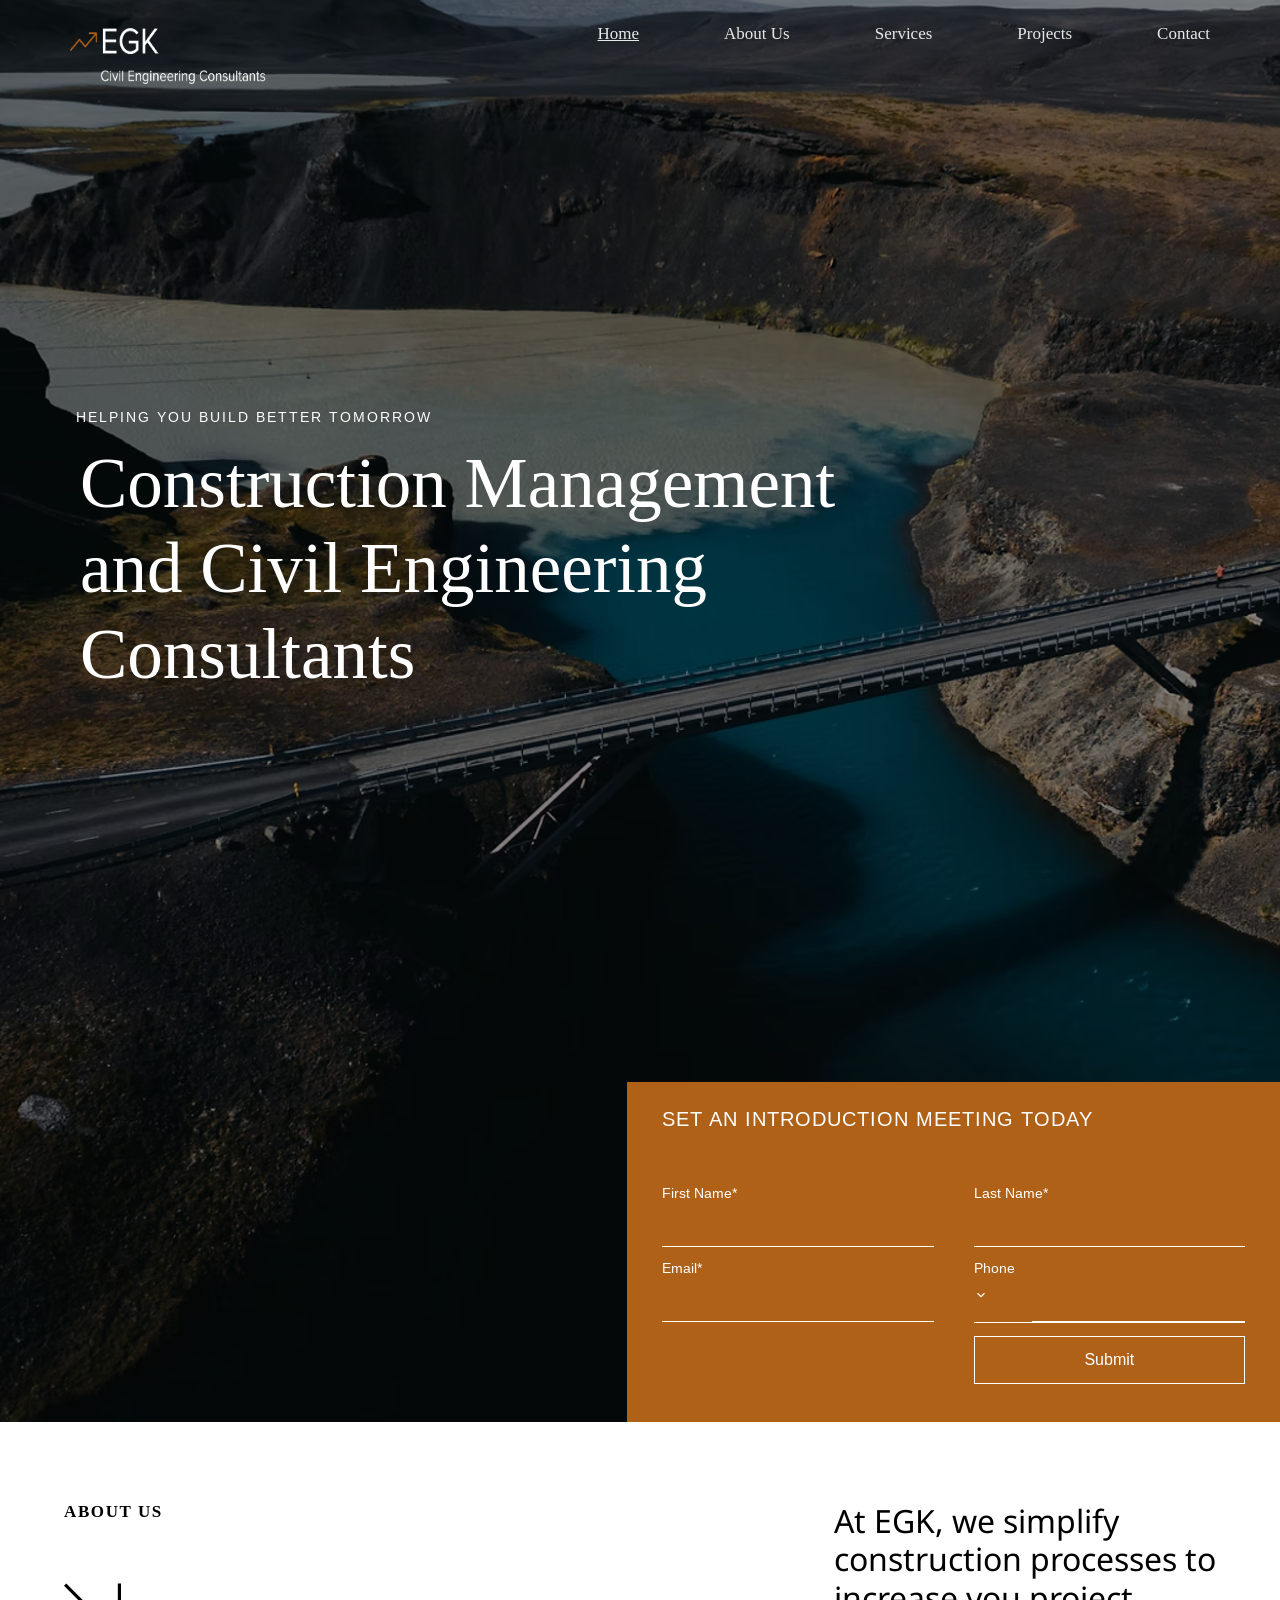
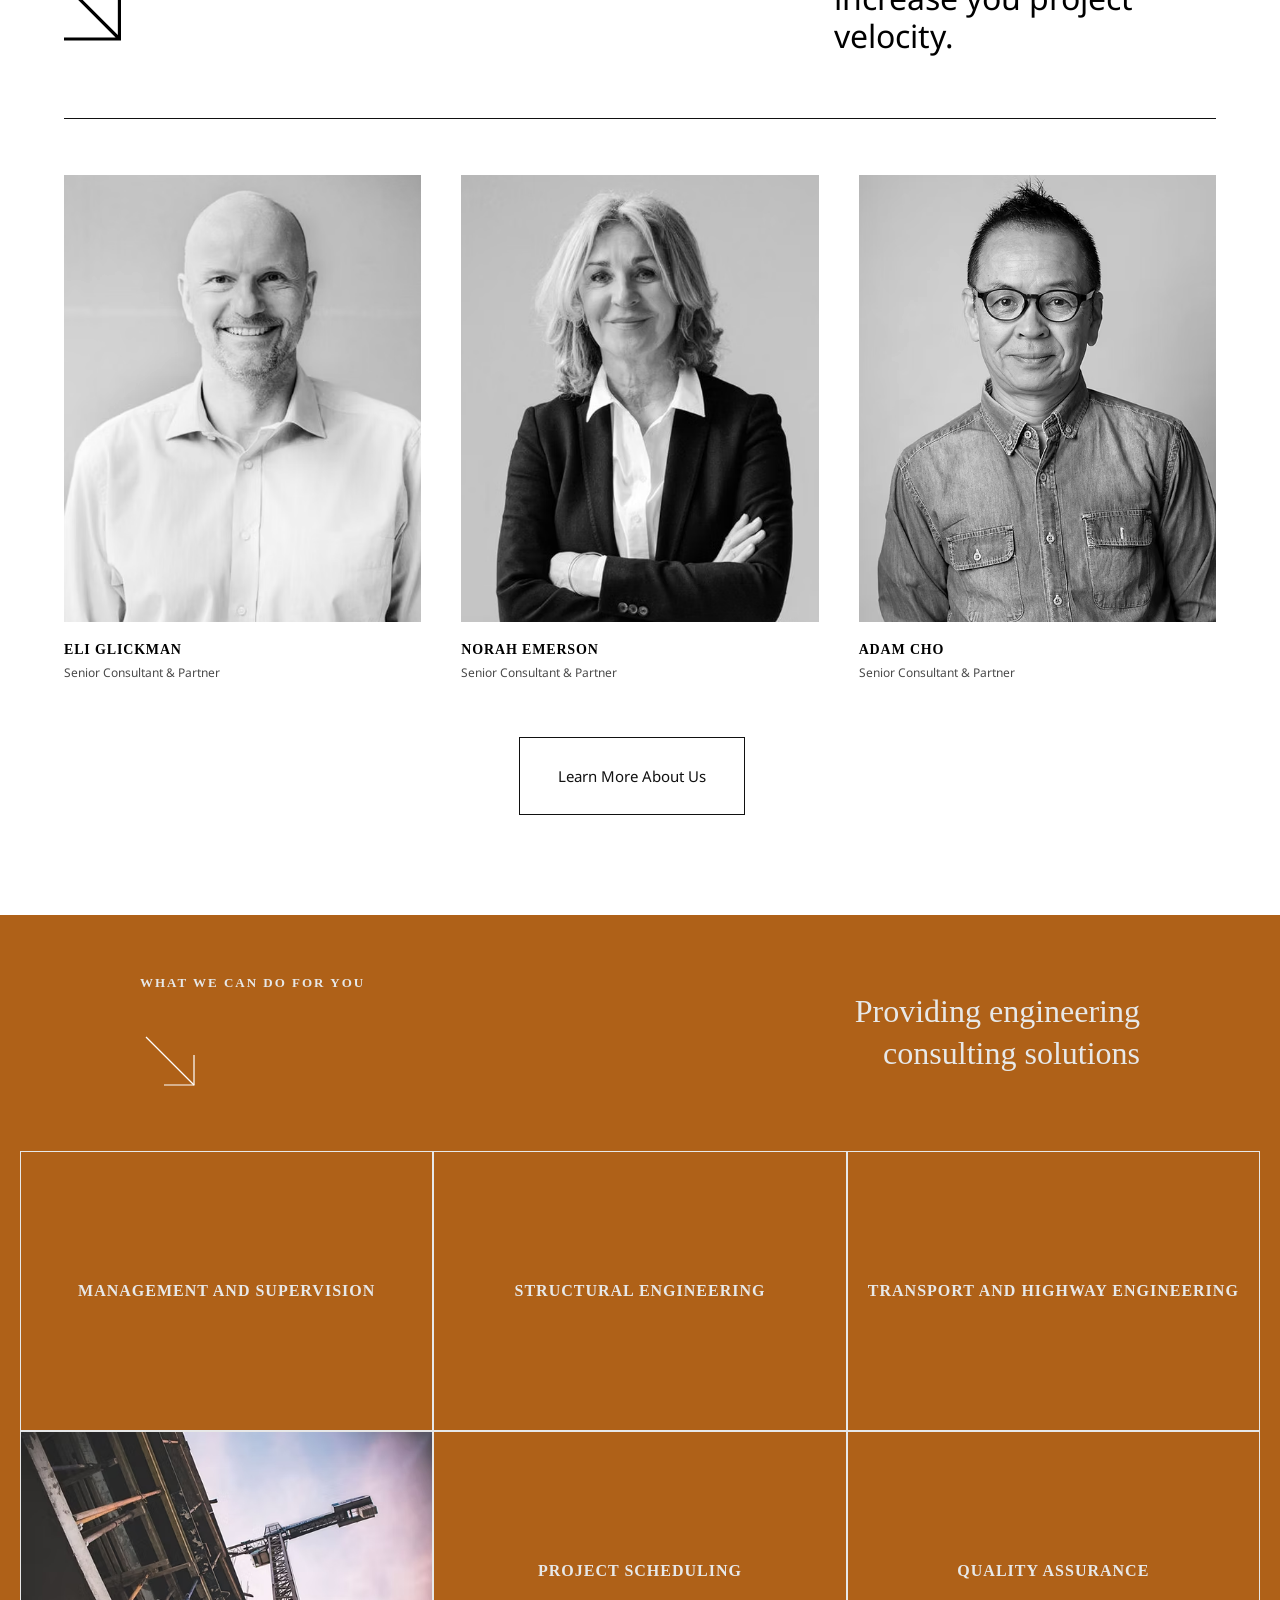
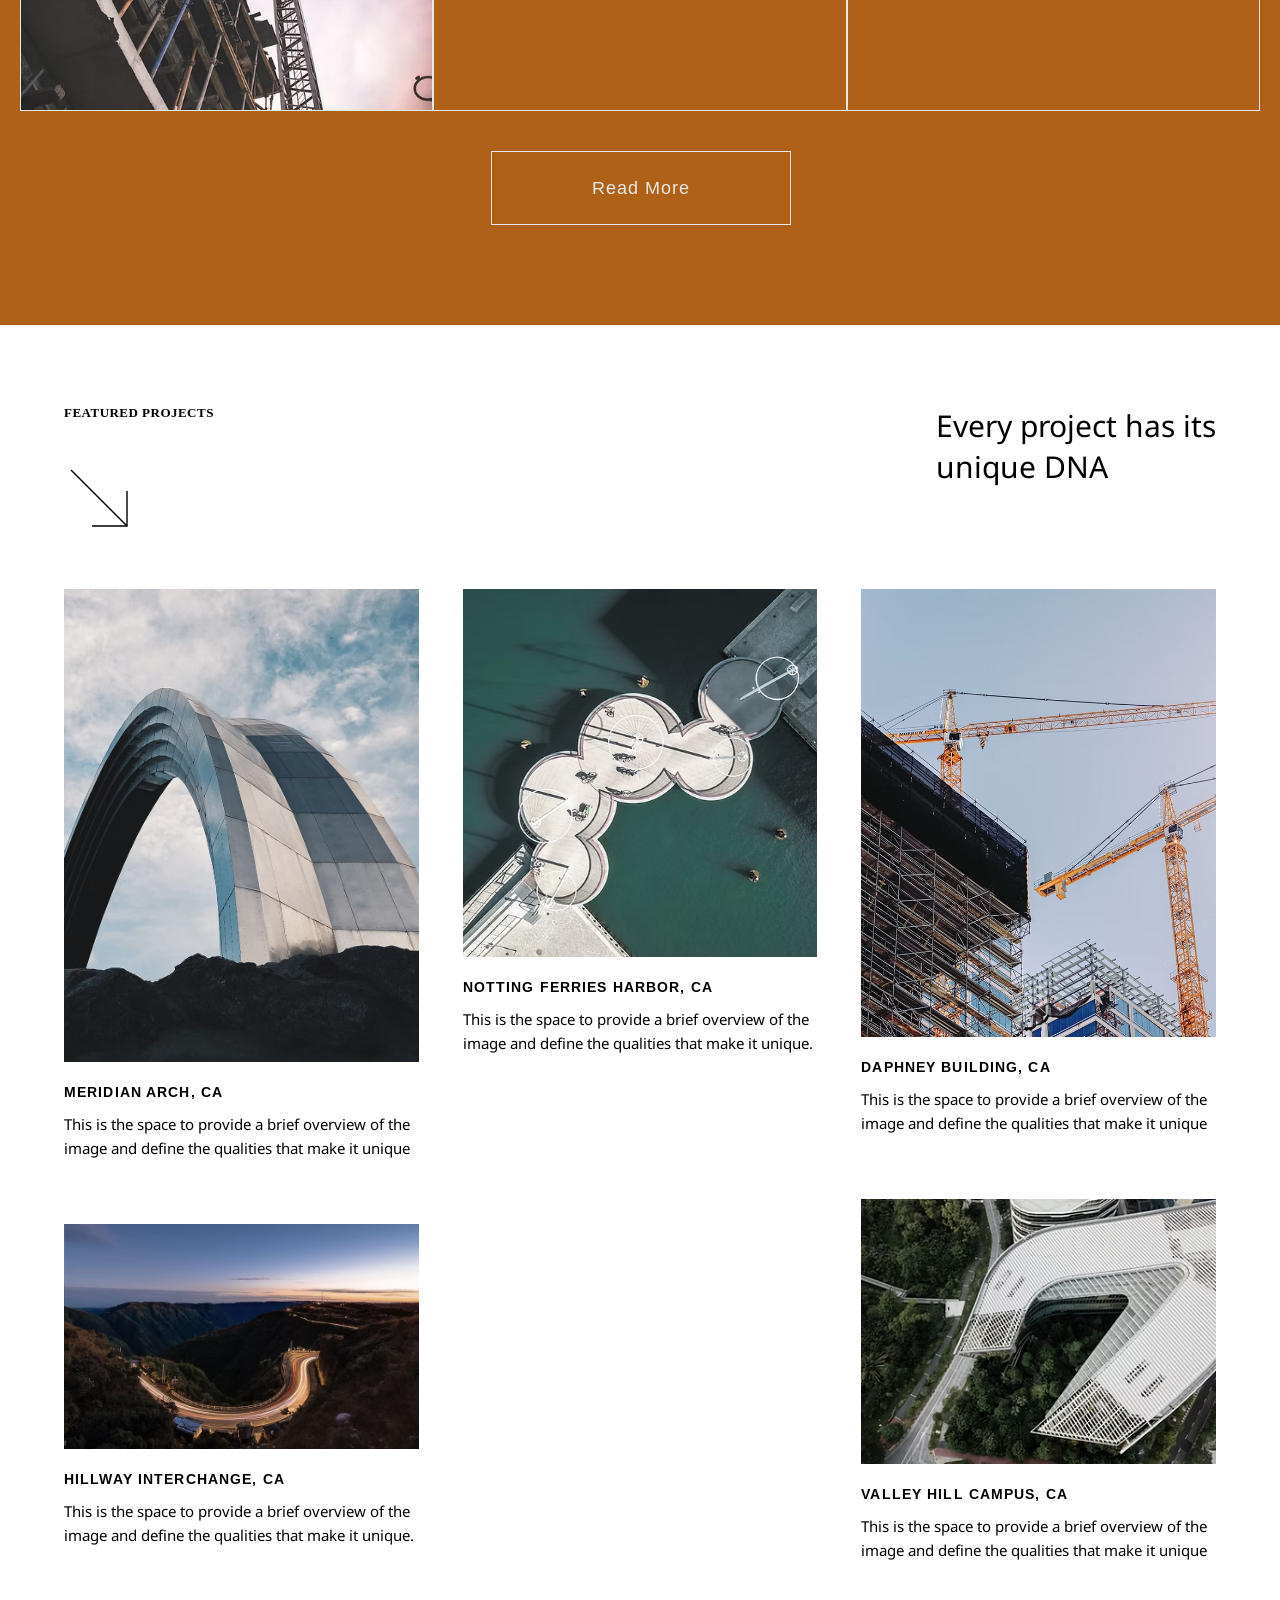
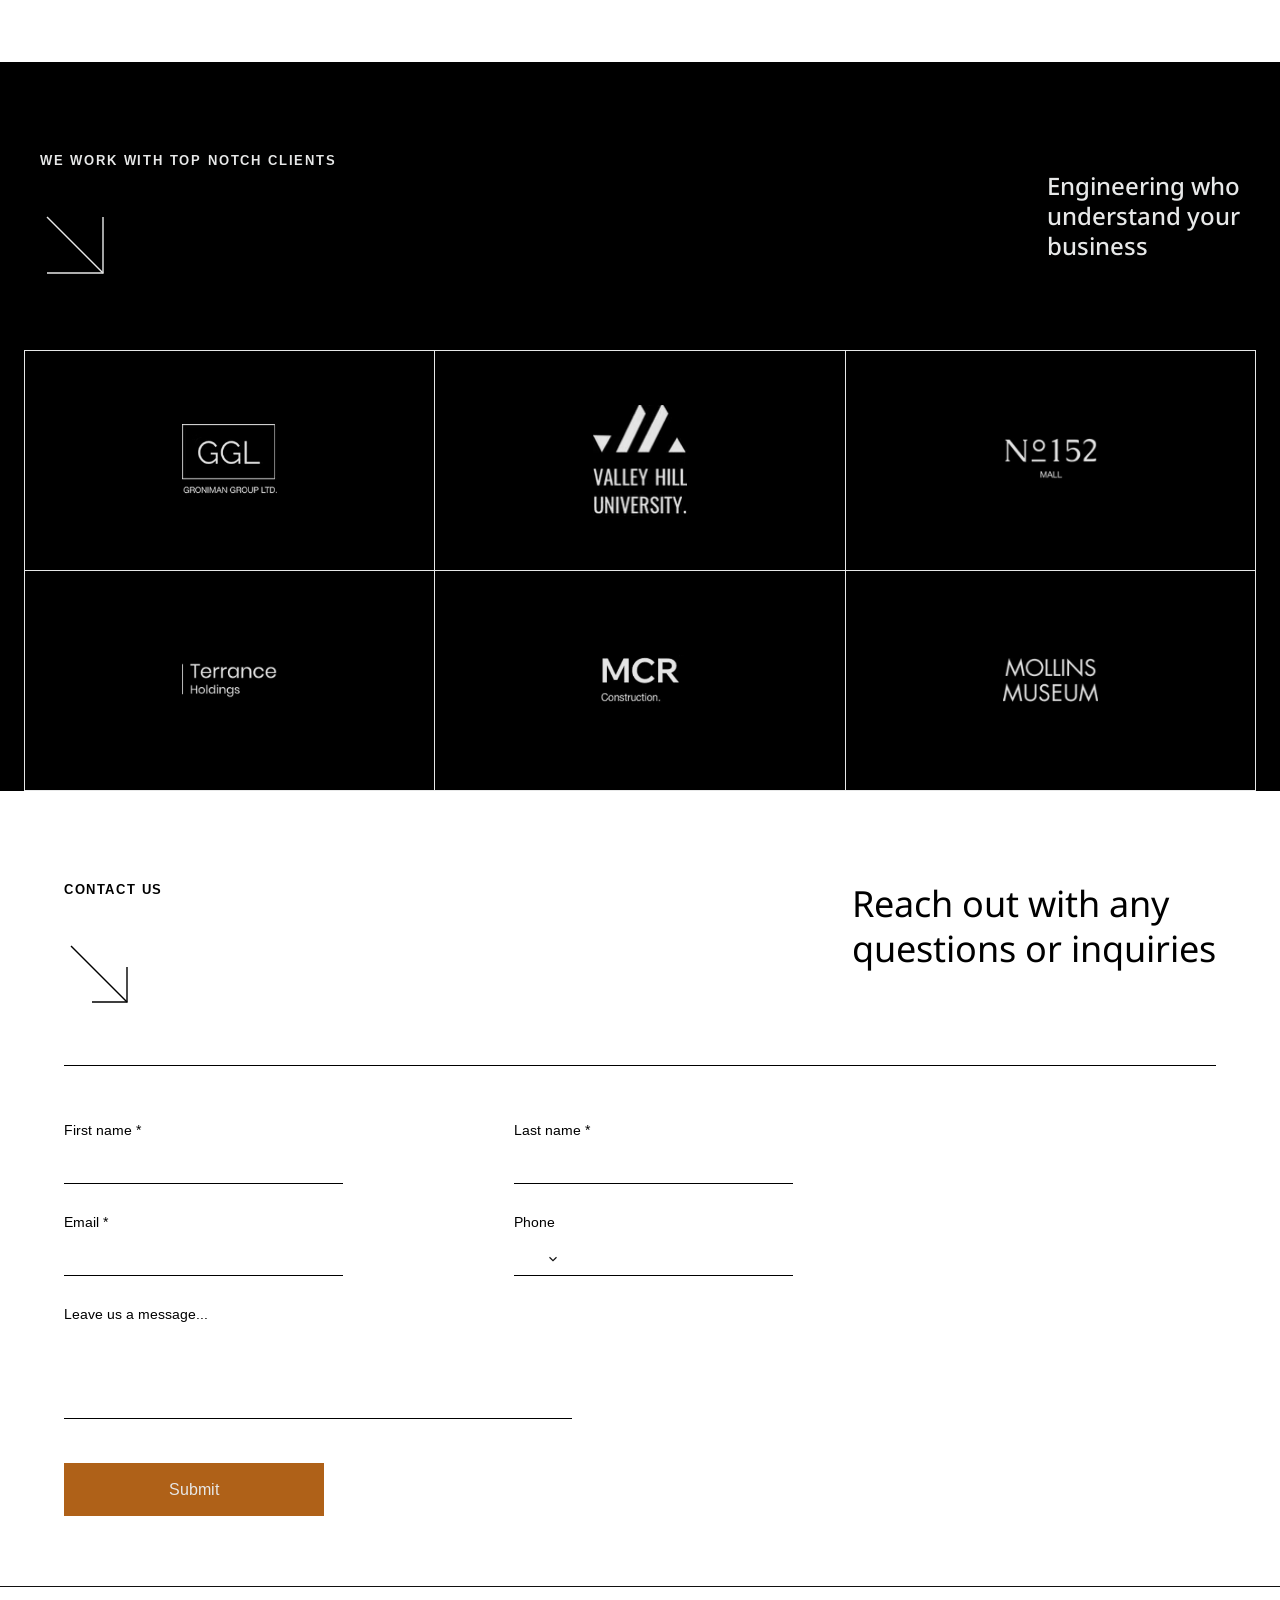
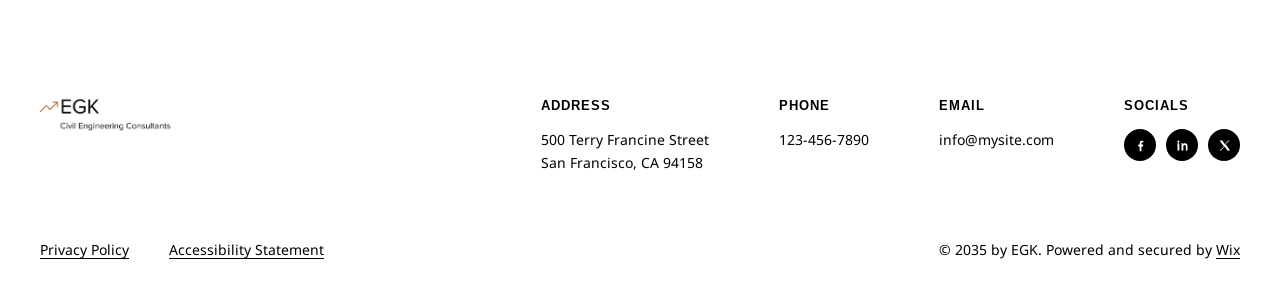
==== index.html @ 3e0b8ff7 "Initial commit" ====
<!DOCTYPE html>
<html lang="en">
<head>
    <meta charset="UTF-8">
    <meta name="viewport" content="width=device-width, initial-scale=1.0">
    <link rel="stylesheet" href="./styles/style.css">
    <title>Civil Engineering Consultants</title>
    <!-- SEO -->
    <meta name="description" content="This is a Engineering web page">
    <meta name="keywords" content="HTML, SCSS">
    <meta name="author" content="ჯიმი ღვთისავრიშვილი">
    <!-- Fonts -->
    <link rel="preconnect" href="https://fonts.googleapis.com">
    <link rel="preconnect" href="https://fonts.gstatic.com" crossorigin>
    <link href="https://fonts.googleapis.com/css2?family=Arimo:ital,wght@0,400..700;1,400..700&family=Merriweather:ital,opsz,wght@0,18..144,300..900;1,18..144,300..900&display=swap" rel="stylesheet">
    <link rel="preconnect" href="https://fonts.googleapis.com">
    <link rel="preconnect" href="https://fonts.gstatic.com" crossorigin>
    <link href="https://fonts.googleapis.com/css2?family=Arimo:ital,wght@0,400..700;1,400..700&family=Merriweather:ital,opsz,wght@0,18..144,300..900;1,18..144,300..900&family=Montserrat:ital,wght@0,100..900;1,100..900&display=swap" rel="stylesheet">
</head>
<body>
    <!-- Header -->
    <header class="header">
        <input type="checkbox" id="burger-toggle">
        <label for="burger-toggle" class="burger">
            <span></span>
            <span></span>
            <span></span>
        </label>
            <nav class="nav-link">
                <div class="logo">
                    <a href="#"><img src="./img/EGKlogo.png" alt="EGK LOGO" class="logo-img"></a>
                </div>
                <ul class="hed-link">
                    <li><a href="#" class="link link-active">Home</a></li>
                    <li><a href="./pages/about-page/about.html" class="link">About Us</a></li>
                    <li><a href="#" class="link">Services</a></li>
                    <li><a href="#" class="link">Projects</a></li>
                    <li><a href="#" class="link">Contact</a></li>
                </ul>
            </nav>
        </header>
    <!-- F-r Section --> 
    <section class="fs-sec">
        <img src="./img/pagefs.avif" alt="for-page" class="fs-sec-img">
        <div class="fs-overlay"></div>
        <div class="fs-content">
            <p class="fs-subtitle">Helping you build better tomorrow</p>
            <h1 class="fs-title">Construction Management and Civil Engineering Consultants</h1>
        </div>
        <!-- Meeting Sec -->
        <div class="meeting-form-wrap">
            <h2 class="meeting-title">Set an introduction meeting today</h2>
            <form class="meeting-form">
            <div class="form-row">
                <div class="form-group">
                    <label for="fname">First Name*</label>
                    <input type="text" id="fname" required>
                </div>
                <div class="form-group">
                    <label for="lname">Last Name*</label>
                    <input type="text" id="lname" required>
                </div>
            </div>
            <div class="form-row">
                <div class="form-group">
                    <label for="email">Email*</label>
                    <input type="email" id="email" required>
                </div>
                <div class="form-group">
                    <label for="phone">Phone</label>
                    <div class="phone-input">
                <select class="country-code" id="country-code">
                    <option value="GLOBAL"><svg viewBox="0 0 24 24" fill="#000" width="24" height="24"><path fill-rule="evenodd" d="M11.5,19 C11.331,19 11.166,18.985 11,18.975 L11,16.5 C11,16.224 10.776,16 10.5,16 L9.5,16 C9.224,16 9,15.775 9,15.5 L9,12.5 C9,12.366 8.947,12.238 8.852,12.145 L4.804,8.14 C6.04,5.688 8.573,4 11.5,4 C12.76,4 13.946,4.315 14.989,4.866 L15,6.497 C15.001,6.631 14.949,6.757 14.855,6.853 C14.76,6.947 14.634,7 14.5,7 L12.339,7 C12.207,7 12.08,7.053 11.986,7.146 L10.146,8.983 C10.053,9.077 10,9.204 10,9.337 L10,10.5 C10,11.325 10.672,11.999 11.499,12 L15.293,12 L17,13.707 L17,16.582 C15.629,18.064 13.674,19 11.5,19 M4,11.5 C4,10.673 4.14,9.879 4.388,9.135 L8,12.709 L8,15.5 C8,16.327 8.673,17 9.5,17 L10,17 L10,18.849 C6.581,18.152 4,15.122 4,11.5 M19,11.5 C19,12.856 18.632,14.127 18,15.226 L18,13.5 C18,13.367 17.947,13.24 17.854,13.146 L15.854,11.146 C15.76,11.053 15.633,11 15.5,11 L11.5,11 C11.224,11 11,10.775 11,10.5 L11,9.544 L12.546,8 L14.5,8 C14.902,8 15.281,7.843 15.564,7.557 C15.848,7.271 16.003,6.892 16,6.49 L15.993,5.51 C17.814,6.879 19,9.051 19,11.5 M11.5,3 C6.813,3 3,6.813 3,11.5 C3,16.187 6.813,20 11.5,20 C16.187,20 20,16.187 20,11.5 C20,6.813 16.187,3 11.5,3"></path></svg></option>
                    <option value="AF">Afghanistan</option>
                    <option value="AL">Albania</option>
                    <option value="DZ">Algeria</option>
                    <option value="AR">Argentina</option>
                    <option value="AU">Australia</option>
                    <option value="AT">Austria</option>
                    <option value="BE">Belgium</option>
                    <option value="BR">Brazil</option>
                    <option value="BG">Bulgaria</option>
                    <option value="CA">Canada</option>
                    <option value="CL">Chile</option>
                    <option value="CN">China</option>
                    <option value="CO">Colombia</option>
                    <option value="HR">Croatia</option>
                    <option value="CU">Cuba</option>
                    <option value="CY">Cyprus</option>
                    <option value="CZ">Czech Republic</option>
                    <option value="DK">Denmark</option>
                    <option value="EG">Egypt</option>
                    <option value="EE">Estonia</option>
                    <option value="FI">Finland</option>
                    <option value="FR">France</option>
                    <option value="GE">Georgia</option>
                    <option value="DE">Germany</option>
                    <option value="GR">Greece</option>
                    <option value="HU">Hungary</option>
                    <option value="IS">Iceland</option>
                    <option value="IN">India</option>
                    <option value="ID">Indonesia</option>
                    <option value="IE">Ireland</option>
                    <option value="IT">Italy</option>
                    <option value="JP">Japan</option>
                    <option value="KZ">Kazakhstan</option>
                    <option value="KE">Kenya</option>
                    <option value="LV">Latvia</option>
                    <option value="LT">Lithuania</option>
                    <option value="LU">Luxembourg</option>
                    <option value="MY">Malaysia</option>
                    <option value="MX">Mexico</option>
                    <option value="NL">Netherlands</option>
                    <option value="NZ">New Zealand</option>
                    <option value="NO">Norway</option>
                    <option value="PK">Pakistan</option>
                    <option value="PL">Poland</option>
                    <option value="PT">Portugal</option>
                    <option value="RO">Romania</option>
                    <option value="RS">Serbia</option>
                    <option value="ES">Spain</option>
                    <option value="SE">Sweden</option>
                    <option value="CH">Switzerland</option>
                    <option value="TR">Turkey</option>
        </select>
                        <input type="tel" id="phone">
                    </div>
                </div>
            </div>
            <div class="form-row">
                <div class="form-group"></div>
                <div class="form-group">
                    <button type="submit" class="submit-btn">Submit</button>
                </div>
            </div>
            </form>
        </div>
    </section>
    <section class="about">
        <div class="about-top">
            <div class="unnamed">
                <div class="eyebrow">About Us</div>
                <div class="arrow">
                <svg aria-label="" role="presentation" aria-hidden="true" preserveAspectRatio="xMidYMid meet" data-type="shape" viewBox="19.588 20.146 159.561 159.541" xmlns:xlink="http://www.w3.org/1999/xlink" xmlns="http://www.w3.org/2000/svg" data-bbox="19.588 20.146 159.561 159.541"><g class="_svgImageSource_15k1w_1" data-type="shape"><g>
            <path d="M170.281 20.146v144.371L25.892 20.16l-6.27 6.268 144.421 144.393H19.588v8.866h159.561V20.146h-8.868z"></path>
            </g></g></svg></svg>
            </div>
            </div>
            <p class="headline">At EGK, we simplify <br> construction processes to <br> increase you project <br> velocity. </p>
        </div>

        <div class="team">
            <div class="member">
                <div class="photo"><img src="./img/man1.png" alt="Photo"></div>
                <div class="name">Eli Glickman</div>
                <div class="role">Senior Consultant &amp; Partner</div>
            </div>
            <div class="member">
                <div class="photo"><img src="./img/woman.png" alt="Photo"></div>
                <div class="name">NORAH EMERSON</div>
                <div class="role">Senior Consultant &amp; Partner</div>
            </div>
            <div class="member">            <div class="photo"><img src="./img/Man Wearing Glasses.png" alt="Photo"></div>
                <div class="name">ADAM CHO</div>
                <div class="role">Senior Consultant &amp; Partner</div>
                </div>
        </div>
        </div>
        </div>
        <div class="about-us-btn">
            <a href="#" class="us-btn">Learn More About Us</a>
        </div>
    </section>

    <!-- Project Section -->
    <section class="prj">
        <!-- Hed -->
        <div class="r0w">
            <div class="r0w-left">
                <span class="r0w-label">WHAT WE CAN DO FOR YOU</span>
                <svg class="arrow-icon" viewBox="0 0 100 100" xmlns="http://www.w3.org/2000/svg">
                <polyline points="10,10 90,90" stroke="white" stroke-width="2" fill="none"/>
                <polyline points="90,40 90,90 40,90" stroke="white" stroke-width="2" fill="none"/>
                </svg>
            </div>
            <div class="r0w-right">
                <h2>Providing engineering<br>consulting solutions </h2>
            </div>
        </div>

        <!-- Grid -->
        <div class="prjcont">
            <div class="cell-1">MANAGEMENT AND SUPERVISION</div>
        <div class="cell-1">STRUCTURAL ENGINEERING</div>
        <div class="cell-1">TRANSPORT AND HIGHWAY ENGINEERING</div>
        <div class="cell-1 img-cell-1">
            <img src="../../img/city.png" alt="CityImg-Cell-1">
        </div>
        <div class="cell-1">PROJECT SCHEDULING</div>
        <div class="cell-1">QUALITY ASSURANCE</div>                                     
        </div>
        <a href="#" class="read-more-btn">Read More</a>
    </section>

    <!-- Featured Project -->
    <section class="featured">
        <div class="featured-top">
            <div class="featured-left">
                <span class="span-class">Featured Projects</span>
                <div class="arrow">
                <svg aria-hidden="true" viewBox="0 0 100 100" xmlns="http://www.w3.org/2000/svg">
                    <polyline points="10,10 90,90" stroke="currentColor" stroke-width="2" fill="none"/>
                    <polyline points="90,40 90,90 40,90" stroke="currentColor" stroke-width="2" fill="none"/>
                </svg>
                </div>
            </div>
            <div class="featured-right">
                <h2 class="headline">Every project has its<br> unique DNA</h2>
            </div>
        </div>
        <!-- Featured Grid -->
        <div class="featured-grid">
            <div class="f-card f-card--tall">
                <div class="f-img-wrap">
                <img src="./img/MOLLINS MUSEUM, CA.avif" alt="Museum">
                </div>
                <h3 class="f-title">Meridian Arch, CA</h3>
                <p class="p-text">This is the space to provide a brief overview of the image and define the qualities that make it unique</p>
            </div>
            <div class="f-card f-card--mid">
                <div class="f-img-wrap">
                <img src="./img/HILLWAY INTERCHANGE, CA.avif" alt="Museum">
                </div>
                <h3 class="f-title">HILLWAY INTERCHANGE, CA</h3>
                <p class="p-text">This is the space to provide a brief overview of the image and define the qualities that make it unique.</p>
            </div>
            <div class="f-card f-card--short">
                <div class="f-img-wrap">
                <img src="./img/NOTTING FERRIES HARBOR, CA.avif" alt="Museum" class="oneofus">
                </div>
                <h3 class="f-title">NOTTING FERRIES HARBOR, CA</h3>
                <p class="p-text">This is the space to provide a brief overview of the image and define the qualities that make it unique.</p>
            </div>
            <div class="f-card f-card--mid">
                <div class="f-img-wrap">
                <img src="./img/DAPHNEY BUILDING, CA.avif" alt="Museum">
                </div>
                <h3 class="f-title">DAPHNEY BUILDING, CA</h3>
                <p class="p-text">This is the space to provide a brief overview of the image and define the qualities that make it unique</p>
            </div>
            <div class="f-card f-card--short">
                <div class="f-img-wrap">
                <img src="./img/VALLEY HILL CAMPUS, CA.avif" alt="Museum">
                </div>
                <h3 class="f-title">VALLEY HILL CAMPUS, CA</h3>
                <p class="p-text">This is the space to provide a brief overview of the image and define the qualities that make it unique</p>
            </div>
        </div>
    </section>

    <!-- Client Section -->
    <section class="clients">
        <div class="clients-top">
            <div class="clients-left">
                <span class="clients-eyebrow">We work with top notch clients</span>
                <div class="clients-arrow">
                    <svg aria-hidden="true" viewBox="0 0 100 100" xmlns="http://www.w3.org/2000/svg">
                    <polyline points="10,10 90,90" stroke="currentColor" stroke-width="2" fill="none"/>
                    <polyline points="10,90 90,90 90,10" stroke="currentColor" stroke-width="2" fill="none"/>
                    </svg>
                </div>
            </div>
            <div class="clients-right">
                <h2 class="clients-headline">Engineering who <br> understand your <br> business </h2>
            </div>
        </div>
        <!-- Clients Grid -->
        <div class="clients-grid">
            <div class="client-cell">
                <img src="./img/GGL.avif" alt="GGL">
            </div>
            <div class="client-cell">
                <img src="./img/vall.avif" alt="VALLEY">
            </div>
            <div class="client-cell">
                <img src="./img/152N.avif" alt="152">
            </div>
            <div class="client-cell">
                <img src="./img/TERRANCE.avif" alt="TERRANCE">
            </div>
            <div class="client-cell">
                <img src="./img/MCR.avif" alt="MCR">
            </div>
            <div class="client-cell">
                <img src="./img/MOLLINSMUSEUM.avif" alt="GGL">
            </div>
        </div>
    </section>
    <!-- Contact Section -->
    <section class="contact">
        <div class="contact-top">
            <div class="contact-left">
                <span class="contact-eyebrow">Contact Us</span>
                <div class="contact-arrow">
                    <svg aria-hidden="true" viewBox="0 0 100 100" xmlns="http://www.w3.org/2000/svg">
                        <polyline points="10,10 90,90" stroke="currentColor" stroke-width="2" fill="none"/>
                        <polyline points="90,40 90,90 40,90" stroke="currentColor" stroke-width="2" fill="none"/>
                    </svg>
                </div>
            </div>
            <div class="contact-right">
                <h2 class="contact-headline">Reach out with any<br> questions or inquiries </h2>
            </div>
        </div>
        <form action="#" class="contact-form">
            <div class="form-row">
                <div class="form-group">
                    <label for="c-fname">First name *</label>
                    <input type="text" id="c-fname">
                </div>
                <div class="form-group">
                    <label for="c-lname">Last name *</label>
                    <input type="text" id="c-lname">
                </div>
            </div>
            <div class="form-row">
                <div class="form-group">
                    <label for="c-name">Email *</label>
                    <input type="email" id="c-email" required>
                </div>
                <div class="form-group">
                    <label for="c-phone">Phone</label>
                    <div class="phone-input">
                        <select name="" class="country-code" id="c-country-code">
                            <option value="GLOBAL"><svg viewBox="0 0 24 24" fill="#000" width="24" height="24"><path fill-rule="evenodd" d="M11.5,19 C11.331,19 11.166,18.985 11,18.975 L11,16.5 C11,16.224 10.776,16 10.5,16 L9.5,16 C9.224,16 9,15.775 9,15.5 L9,12.5 C9,12.366 8.947,12.238 8.852,12.145 L4.804,8.14 C6.04,5.688 8.573,4 11.5,4 C12.76,4 13.946,4.315 14.989,4.866 L15,6.497 C15.001,6.631 14.949,6.757 14.855,6.853 C14.76,6.947 14.634,7 14.5,7 L12.339,7 C12.207,7 12.08,7.053 11.986,7.146 L10.146,8.983 C10.053,9.077 10,9.204 10,9.337 L10,10.5 C10,11.325 10.672,11.999 11.499,12 L15.293,12 L17,13.707 L17,16.582 C15.629,18.064 13.674,19 11.5,19 M4,11.5 C4,10.673 4.14,9.879 4.388,9.135 L8,12.709 L8,15.5 C8,16.327 8.673,17 9.5,17 L10,17 L10,18.849 C6.581,18.152 4,15.122 4,11.5 M19,11.5 C19,12.856 18.632,14.127 18,15.226 L18,13.5 C18,13.367 17.947,13.24 17.854,13.146 L15.854,11.146 C15.76,11.053 15.633,11 15.5,11 L11.5,11 C11.224,11 11,10.775 11,10.5 L11,9.544 L12.546,8 L14.5,8 C14.902,8 15.281,7.843 15.564,7.557 C15.848,7.271 16.003,6.892 16,6.49 L15.993,5.51 C17.814,6.879 19,9.051 19,11.5 M11.5,3 C6.813,3 3,6.813 3,11.5 C3,16.187 6.813,20 11.5,20 C16.187,20 20,16.187 20,11.5 C20,6.813 16.187,3 11.5,3"></path></svg></option>
                            <option value="AF">Afghanistan</option>
                            <option value="AL">Albania</option>
                            <option value="DZ">Algeria</option>
                            <option value="AR">Argentina</option>
                            <option value="AU">Australia</option>
                            <option value="AT">Austria</option>
                            <option value="BE">Belgium</option>
                            <option value="BR">Brazil</option>
                            <option value="BG">Bulgaria</option>
                            <option value="CA">Canada</option>
                            <option value="CL">Chile</option>
                            <option value="CN">China</option>
                            <option value="CO">Colombia</option>
                            <option value="HR">Croatia</option>
                            <option value="CU">Cuba</option>
                            <option value="CY">Cyprus</option>
                            <option value="CZ">Czech Republic</option>
                            <option value="DK">Denmark</option>
                            <option value="EG">Egypt</option>
                            <option value="EE">Estonia</option>
                            <option value="FI">Finland</option>
                            <option value="FR">France</option>
                            <option value="GE">Georgia</option>
                            <option value="DE">Germany</option>
                            <option value="GR">Greece</option>
                            <option value="HU">Hungary</option>
                            <option value="IS">Iceland</option>
                            <option value="IN">India</option>
                            <option value="ID">Indonesia</option>
                            <option value="IE">Ireland</option>
                            <option value="IT">Italy</option>
                            <option value="JP">Japan</option>
                            <option value="KZ">Kazakhstan</option>
                            <option value="KE">Kenya</option>
                            <option value="LV">Latvia</option>
                            <option value="LT">Lithuania</option>
                            <option value="LU">Luxembourg</option>
                            <option value="MY">Malaysia</option>
                            <option value="MX">Mexico</option>
                            <option value="NL">Netherlands</option>
                            <option value="NZ">New Zealand</option>
                            <option value="NO">Norway</option>
                            <option value="PK">Pakistan</option>
                            <option value="PL">Poland</option>
                            <option value="PT">Portugal</option>
                            <option value="RO">Romania</option>
                            <option value="RS">Serbia</option>
                            <option value="ES">Spain</option>
                            <option value="SE">Sweden</option>
                            <option value="CH">Switzerland</option>
                            <option value="TR">Turkey</option>
                        </select>
                        <input type="tel" id="c-phone">
                    </div>
                </div>
            </div>
            <div class="form-row">
                <div class="form-group form-group--full">
                    <label for="c-message">Leave us a message...</label>
                    <textarea name="" id="c-message" rows="4"></textarea>
                </div>
            </div>
            <button type="submit" class="contact-submit-btn">Submit</button>
        </form>
    </section>
    <!-- Footer -->
    <footer class="footer">
    <div class="footer-top">
        <div class="footer-brand">
            <img src="./img/EGKLOGO-BlACK.png" alt="EGK LOGO" class="footer-logo-img">
        </div>

        <div class="footer-links">
            <div class="footer-info">
                <span class="footer-label">Address</span>
                <p class="footer-text">500 Terry Francine Street<br>San Francisco, CA 94158</p>
            </div>
            <div class="footer-info">
                <span class="footer-label">Phone</span>
                <p class="footer-text">123-456-7890</p>
            </div>
            <div class="footer-info">
                <span class="footer-label">Email</span>
                <p class="footer-text">info@mysite.com</p>
            </div>
            <div class="footer-info">
                <span class="footer-label">Socials</span>
                <div class="footer-socials">
                    <a href="#" aria-label="Facebook">
                        <svg viewBox="0 0 24 24" xmlns="http://www.w3.org/2000/svg"><path d="M13.5 21v-7.5h2.5l.4-3H13.5V8.5c0-.87.24-1.46 1.49-1.46H16.5V4.35c-.26-.03-1.15-.11-2.19-.11-2.17 0-3.66 1.32-3.66 3.75V10.5H8.5v3H10.65V21h2.85z"/></svg>
                    </a>
                    <a href="#" aria-label="LinkedIn">
                        <svg viewBox="0 0 24 24" xmlns="http://www.w3.org/2000/svg"><path d="M6.94 8.5H4V20h2.94V8.5zM5.47 4a1.7 1.7 0 100 3.4 1.7 1.7 0 000-3.4zM20 12.9c0-3-1.6-4.4-3.75-4.4-1.73 0-2.5.95-2.93 1.62V8.5H10.4c.04.86 0 11.5 0 11.5h2.92v-6.4c0-.34.02-.68.12-.93.28-.68.9-1.4 1.96-1.4 1.38 0 1.94 1.06 1.94 2.6V20H20v-7.1z"/></svg>
                    </a>
                    <a href="#" aria-label="X">
                        <svg viewBox="0 0 24 24" xmlns="http://www.w3.org/2000/svg"><path d="M4 4l7.1 9.5L4.3 20h1.9l6-6.4 4.6 6.4H21l-7.4-9.9L20 4h-1.9l-5.6 5.9L8.6 4H4z"/></svg>
                    </a>
                </div>
            </div>
        </div>
    </div>

    <div class="footer-bottom">
        <a href="#" class="footer-link">Privacy Policy</a>
        <a href="#" class="footer-link">Accessibility Statement</a>
        <span class="footer-copy">© 2035 by EGK. Powered and secured by <a href="#" class="footer-link">Wix</a></span>
    </div>
</footer>
</body>
</html>
---- styles/style.css ----
@import url("https://fonts.googleapis.com/css2?family=Noto+Sans+Georgian:wght@100..900&display=swap");
:root {
  --ink: #111111;
  --line: #111111;
  --muted: #4a4a4a;
  --bg: #ffffff;
  --btc: #ffffff;
}

@keyframes fadeIn {
  from {
    opacity: 0;
  }
  to {
    opacity: 1;
  }
}
* {
  margin: 0;
  padding: 0;
  box-sizing: border-box;
}

html {
  scroll-behavior: smooth;
}

.fs-sec {
  position: relative;
  width: 100%;
  height: 158vh;
  overflow: hidden;
}
.fs-sec .fs-sec-img {
  position: absolute;
  top: 0;
  left: 0;
  width: 100%;
  height: 100%;
  -o-object-fit: cover;
     object-fit: cover;
  z-index: 1;
}
.fs-sec .fs-overlay {
  position: absolute;
  top: 0;
  left: 0;
  width: 100%;
  height: 100%;
  background: rgba(0, 0, 0, 0.45);
  z-index: 2;
}
.fs-sec .fs-content {
  position: absolute;
  bottom: 51%;
  left: 80px;
  z-index: 3;
  max-width: 850px;
}
.fs-sec .fs-content .fs-subtitle {
  color: RGB(255, 255, 255);
  font-size: 14px;
  letter-spacing: 2px;
  text-transform: uppercase;
  margin-bottom: 16px;
  margin-left: -4px;
  font-family: "Arimo", sans-serif;
  opacity: 0;
  animation: fadeIn 3s ease-in-out forwards;
  animation-delay: 2s;
}
.fs-sec .fs-content .fs-title {
  color: RGB(255, 255, 255);
  font-size: 71px;
  font-weight: 400;
  line-height: 1.2;
  max-width: 3000px;
  opacity: 0;
  animation: fadeIn 3s ease-in-out forwards;
  animation-delay: 2s;
}
.fs-sec .meeting-form-wrap {
  font-family: "Arimo", sans-serif;
  position: absolute;
  bottom: 0;
  right: 0;
  width: 51%;
  background: #af6118;
  padding: 25px 35px;
  z-index: 2;
}
.fs-sec .meeting-title {
  color: #fff;
  font-size: 20px;
  font-weight: 500;
  text-transform: uppercase;
  letter-spacing: 1px;
  margin-bottom: 54px;
}

.meeting-form .form-row {
  display: flex;
  gap: 40px;
  margin-bottom: 13px;
  margin-top: 0;
}
.meeting-form .form-group {
  flex: 1;
}
.meeting-form .form-group label {
  display: block;
  color: #fff;
  font-size: 14px;
  margin-bottom: 12px;
  gap: 3px;
}
.meeting-form .form-group input {
  width: 100%;
  background: transparent;
  border: none;
  border-bottom: 1px solid #fff;
  color: #fff;
  font-size: 15px;
  padding: 8px 0;
  outline: none;
}

.phone-input {
  display: flex;
  align-items: start;
  gap: 8px;
  border-bottom: 1px solid #fff;
}
.phone-input .phone-icon {
  font-size: 18px;
}
.phone-input input {
  flex: 1 1 auto;
  min-width: 0;
  background: transparent;
  border: none;
  color: #fff;
  font-size: 15px;
  padding: 1px 0;
  outline: none;
}
.phone-input input::-moz-placeholder {
  color: #af6118;
}
.phone-input input::placeholder {
  color: #af6118;
}
.phone-input .country-code {
  flex: 0 0 auto;
  width: auto;
  min-width: 50px;
  max-width: 2px;
  background-color: transparent;
  border: none;
  color: #fff;
  font-size: 15px;
  padding: 8px 24px 8px 4px;
  outline: none;
  cursor: pointer;
  -webkit-appearance: none;
     -moz-appearance: none;
          appearance: none;
  background-image: url("data:image/svg+xml,%3Csvg xmlns='http://www.w3.org/2000/svg' viewBox='0 0 24 24' fill='none' stroke='%23ffffff' stroke-width='2'%3E%3Cpolyline points='6 9 12 15 18 9'%3E%3C/polyline%3E%3C/svg%3E");
  background-repeat: no-repeat;
  background-position: right 4px start;
  background-size: 14px;
}
.phone-input .country-code option {
  color: #000;
  background: #fff;
}

.submit-btn {
  width: 100%;
  background: transparent;
  border: 1px solid #fff;
  color: #fff;
  font-size: 16px;
  padding: 14px 0;
  cursor: pointer;
  transition: 0.2s;
}
.submit-btn:hover {
  background: white;
  color: #af6118;
}

.header {
  position: fixed;
  top: 0;
  left: 0;
  width: 100%;
  z-index: 3;
  padding: 24px 70px;
}
.header .nav-link {
  display: flex;
  justify-content: space-between;
  align-items: start;
  gap: 8px;
}
.header .nav-link .logo-img {
  width: 15rem;
  height: 65px;
}
.header .nav-link .hed-link {
  display: flex;
  gap: 40px;
  list-style: none;
}
.header .nav-link .hed-link .link {
  color: #fff;
  text-decoration: none;
  font-size: 17px;
  margin-left: 45px;
  color: #e7e8e8;
}
.header .nav-link .hed-link .link.link-active {
  text-decoration: underline;
  text-underline-offset: 0.7px;
  text-decoration-thickness: 1px;
}
.header .nav-link .hed-link .link:hover {
  text-decoration: underline;
}

#burger-toggle {
  display: none;
}

.burger {
  display: none;
  width: 35px;
  cursor: pointer;
  z-index: 10;
}
.burger span {
  display: block;
  height: 3px;
  width: 100%;
  background: #fff;
  margin: 7px 0;
  transition: 0.3s;
}

@media (max-width: 1024px) {
  .header {
    padding: 20px 30px;
  }
  .header .nav-link .logo-img {
    width: 11rem;
    height: auto;
  }
  .header .nav-link .hed-link {
    gap: 15px;
  }
  .header .nav-link .hed-link .link {
    font-size: 15px;
    margin-left: 15px;
  }
  .fs-sec {
    height: 130vh;
  }
  .fs-sec .fs-content {
    left: 40px;
    bottom: 55%;
    max-width: 600px;
  }
  .fs-sec .fs-content .fs-title {
    font-size: 50px;
  }
  .fs-sec .meeting-form-wrap {
    width: 70%;
  }
}
@media (max-width: 768px) {
  .header {
    padding: 20px;
  }
  .header .burger {
    display: block;
    position: fixed;
    right: 25px;
    top: 30px;
    z-index: 1001;
  }
  .header .logo {
    font-size: 40px;
  }
  .header .hed-link {
    position: fixed;
    top: 0;
    right: -100%;
    width: 100%;
    height: 100vh;
    background: rgba(0, 0, 0, 0.95);
    display: flex;
    flex-direction: column;
    justify-content: start;
    align-items: start;
    gap: 35px;
    transition: 0.4s ease;
    z-index: 1000;
  }
  .header .hed-link .link {
    color: #fff;
    margin-left: 0;
    font-size: 22px;
    margin-left: 0;
    text-decoration: none;
  }
  .header .hed-link .link:hover {
    color: #ccc;
  }
  .fs-sec {
    height: 98.1vh;
  }
  .fs-content {
    position: absolute;
    bottom: 50px;
    top: 100px;
  }
  .meeting-form-wrap {
    position: relative !important;
    width: calc(100% - 40px) !important;
    margin: 400px auto 0 !important;
    left: auto !important;
    right: auto !important;
    bottom: auto !important;
    transform: none !important;
    padding: 30px 50px;
  }
  .meeting-form-wrap .meeting-title {
    font-size: 31px;
    margin-bottom: 30px;
  }
  .meeting-form-wrap .meeting-subtitle {
    font-size: 33px;
  }
  .meeting-form-wrap .meeting-form .form-row {
    flex-direction: column;
    gap: 25px;
    margin-bottom: 25px;
  }
}
.about {
  max-width: 1200px;
  margin: 0 auto;
  padding: 80px 24px 100px;
  animation: fadeIn 2s ease-in-out;
}
.about .about-top {
  display: grid;
  grid-template-columns: 1fr 1fr;
  gap: 40px;
  align-items: start;
  padding-bottom: 56px;
  border-bottom: 1px solid var(--line);
}
.about .eyebrow {
  font-size: 17px;
  letter-spacing: 0.1rem;
  font-weight: 600;
  text-transform: uppercase;
}
.about .arrow {
  margin-top: 70px;
  width: 57px;
  height: 90px;
}
.about .arrow svg {
  width: 100%;
  height: 89%;
  margin-top: -20px;
  font-weight: bolder;
  display: block;
}
.about .headline {
  font-family: "Arimo", sans-serif;
  font-size: clamp(12px, 3.2vw, 32px);
  line-height: 1.2;
  font-weight: 400;
  max-width: 700px;
  justify-self: end;
  text-align: start;
  font-family: "Noto Sans Georgian", sans-serif;
}

.team {
  display: grid;
  grid-template-columns: repeat(3, 1fr);
  gap: 40px;
  margin-top: 56px;
}
.team .member {
  display: flex;
  flex-direction: column;
}
.team .member .photo {
  width: 100%;
  aspect-ratio: 4/5;
  overflow: hidden;
  background: #e5e5e5;
}
.team .member .photo img {
  width: 100%;
  height: 100%;
  -o-object-fit: cover;
     object-fit: cover;
  filter: grayscale(100%) contrast(1.02);
  display: block;
}
.team .member .name {
  margin-top: 20px;
  font-size: 14px;
  font-weight: 700;
  letter-spacing: 0.06em;
  text-transform: uppercase;
}
.team .member .role {
  margin-top: 6px;
  font-size: 12px;
  color: var(--muted);
  font-family: "Noto Sans Georgian", sans-serif;
}

.about-us-btn {
  display: flex;
  justify-content: start;
  margin-top: 56px;
  margin-right: 25px;
}

.us-btn {
  display: inline-block;
  padding: 28px 38px;
  margin-left: 455px;
  border: 1px solid var(--line);
  font-size: 15px;
  font-family: "Noto Sans Georgian", sans-serif;
  color: var(--ink);
  text-decoration: none;
  background: transparent;
  transition: background 0.2s ease, color 0.2 ease;
}
.us-btn:hover {
  text-decoration: underline;
}

@media (max-width: 820px) {
  .about-top {
    grid-template-columns: 1fr;
  }
  .headline {
    justify-self: start;
    text-align: left;
  }
  .arrow {
    margin-top: 16px;
    width: 60px;
    height: 60px;
  }
  .team {
    grid-template-columns: 1fr;
  }
  .us-btn {
    margin-left: 115px;
  }
}
@media (max-width: 1024px) {
  .us-btn {
    margin-left: 37.9%;
  }
}
.prj {
  background-color: #af6118;
  padding: 60px 20px;
}
.prj .r0w {
  display: flex;
  justify-content: space-between;
  align-items: center;
  max-width: 1000px;
  width: 90%;
  margin: 0 auto 60px auto;
}
.prj .r0w .r0w-left {
  display: flex;
  flex-direction: column;
  gap: 40px;
}
.prj .r0w .r0w-left .r0w-label {
  color: #e7e8e8;
  font-size: 13px;
  font-weight: 600;
  letter-spacing: 2px;
}
.prj .r0w .r0w-left .arrow-icon {
  width: 60px;
  height: 60px;
}
.prj .r0w .r0w-right h2 {
  font-weight: 400;
  color: #e7e8e8;
  font-size: 32px;
  line-height: 1.3;
  text-align: right;
  margin: 0;
}
.prj .prjcont {
  display: grid;
  grid-template-columns: repeat(3, 1fr);
  grid-template-rows: repeat(2, 280px);
  background-color: #af6118;
}
.prj .prjcont .cell-1 {
  border: 1px solid #e7e8e8;
  display: flex;
  align-items: center;
  justify-content: center;
  color: #e7e8e8;
  font-weight: 600;
  letter-spacing: 1px;
  text-align: center;
  padding: 20px;
}
.prj .prjcont .img-cell-1 {
  padding: 0;
  overflow: hidden;
}
.prj .prjcont .img-cell-1 img {
  width: 100%;
  height: 100%;
  -o-object-fit: cover;
     object-fit: cover;
}
.prj .read-more-btn {
  display: block;
  width: 300px;
  margin: 40px auto 40px 38%;
  padding: 25px 10px;
  text-align: center;
  border: 1px solid #e7e8e8;
  color: #e7e8e8;
  text-decoration: none;
  font-size: 18px;
  letter-spacing: 1px;
  background-color: #af6118;
  font-family: "Arimo", sans-serif;
}
.prj .read-more-btn:hover {
  text-decoration: underline;
}

@media (max-width: 1024px) {
  .r0w {
    width: 100%;
  }
  .r0w-right h2 {
    font-size: 26px;
  }
  .prjcont {
    grid-template-rows: repeat(2, 220px);
  }
}
@media (max-width: 768px) {
  .r0w {
    flex-direction: column;
    align-items: flex-start;
    gap: 30px;
  }
  .r0w .r0w-left {
    gap: 25px;
  }
  .r0w .r0w-left .arrow-icon {
    width: 45px;
    height: 45px;
  }
  .r0w .r0w-right {
    width: 100%;
  }
  .r0w .r0w-right h2 {
    text-align: left;
    font-size: 24px;
  }
  .prjcont {
    grid-template-columns: repeat(2, 1fr);
    grid-template-rows: repeat(3, 220px);
  }
  .prjcont .cell-1 {
    font-size: 14px;
    padding: 15px;
  }
  .read-more-btn {
    width: 100%;
    margin-top: 30px;
  }
}
@media (max-width: 480px) {
  .r0w .r0w-left .r0w-label {
    font-size: 12px;
    letter-spacing: 1px;
  }
  .r0w .r0w-right h2 {
    font-size: 20px;
    line-height: 1.4;
  }
  .prjcont {
    grid-template-columns: 1fr;
    grid-template-rows: repeat(6, 180px);
  }
  .prjcont .cell-1 {
    font-size: 13px;
  }
  .read-more-btn {
    padding: 18px 10px;
    font-size: 16px;
  }
}
.featured {
  max-width: 1200px;
  margin: 0 auto;
  padding: 80px 24px 100px;
}
.featured .featured-top {
  display: grid;
  grid-template-columns: 1fr 1fr;
  gap: 40px;
  align-items: start;
  padding-bottom: 56px;
}
.featured .featured-top .featured-left .span-class {
  display: block;
  font-size: 13px;
  font-weight: 600;
  letter-spacing: 0.03rem;
  text-transform: uppercase;
  margin-bottom: 42px;
}
.featured .featured-top .featured-left .arrow {
  width: 70px;
  height: 70px;
}
.featured .featured-top .featured-left .arrow svg {
  width: 100%;
  height: 100%;
  display: block;
}
.featured .featured-top .featured-right {
  justify-self: end;
  max-width: 520px;
}
.featured .featured-top .featured-right .headline {
  font-weight: 400;
  font-family: "Noto Sans Georgian", sans-serif;
  font-size: clamp(15px, 3vw, 30px);
  margin: 0;
}
.featured .featured-grid {
  -moz-column-count: 3;
       column-count: 3;
  -moz-column-gap: 44px;
       column-gap: 44px;
}
.featured .f-card {
  -moz-column-break-inside: avoid;
       break-inside: avoid;
  margin-bottom: 64px;
}
.featured .onoeofus {
  display: none;
  margin-bottom: 100px;
}
.featured .f-img-wrap {
  overflow: hidden;
  margin-bottom: 22px;
  background: #f2f1ee;
}
.featured img {
  width: 100%;
  display: block;
  -o-object-fit: cover;
     object-fit: cover;
  margin-bottom: 0;
  transform: scale(1);
  transition: transform 0.6s cubic-bezier(0.25, 0.1, 0.25, 1);
  will-change: transform;
  background: #f2f1ee;
}
.featured:hover .f-img-wrap img {
  transform: scale(1.08);
}
.featured.f-card--tall img {
  height: 600px;
}
.featured.f-card--mid img {
  height: 420px;
}
.featured.f-card--short img {
  height: 300px;
}
.featured .f-title {
  font-family: "Arimo", sans-serif;
  font-size: 14px;
  font-weight: 600;
  letter-spacing: 0.08em;
  text-transform: uppercase;
  margin: 0 0 12px;
  color: #000;
}
.featured .p-text {
  font-family: "Noto Sans Georgian", sans-serif;
  font-size: 15px;
  line-height: 1.6;
  color: #000;
  margin: 0;
  max-width: 420px;
}

@media (max-width: 1024px) {
  .featured .featured-grid {
    -moz-column-count: 2;
         column-count: 2;
  }
}
@media (max-width: 820px) {
  .featured .featured-top {
    grid-template-columns: 1fr;
    gap: 24px;
  }
  .featured .featured-right {
    justify-self: start;
  }
  .featured .featured-right .headline {
    text-align: left;
  }
  .featured .featured-grid {
    -moz-column-count: 1;
         column-count: 1;
  }
  .featured .f-card.f-card--tall img {
    height: 380px;
  }
  .featured .f-card.f-card--mid img {
    height: 320px;
  }
  .featured .f-card.f-card--short img {
    height: 280px;
  }
}
.clients {
  background-color: #000;
  color: #e7e8e8;
  padding: 90px 24px 0;
  padding-bottom: 0.5px;
}
.clients .clients-top {
  display: grid;
  grid-template-columns: 1fr 1fr;
  gap: 40px;
  align-items: center;
  max-width: 1200px;
  margin: 0 auto;
  padding-bottom: 70px;
}
.clients .clients-top .clients-left .clients-eyebrow {
  display: block;
  font-family: "Arimo", sans-serif;
  font-size: 13px;
  font-weight: 600;
  letter-spacing: 0.14em;
  text-transform: uppercase;
  margin-bottom: 42px;
}
.clients .clients-top .clients-left .clients-arrow {
  width: 70px;
  height: 70px;
}
.clients .clients-top .clients-left .clients-arrow svg {
  width: 100%;
  height: 100%;
  display: block;
}
.clients .clients-top .clients-right {
  justify-self: end;
  max-width: 480px;
}
.clients .clients-top .clients-right .clients-headline {
  font-family: "Noto Sans Georgian", sans-serif;
  font-weight: 500;
  font-size: clamp(20px, 3vw, 24px);
  line-height: 1.25;
  text-align: left;
  margin-left: 12px;
  margin: 0;
  color: #e7e8e8;
}
.clients .clients-grid {
  display: grid;
  grid-template-columns: repeat(3, 1fr);
  grid-auto-rows: 220px;
  border-top: 1px solid #e7e8e8;
  border-left: 1px solid #e7e8e8;
}
.clients .client-cell {
  display: flex;
  align-items: center;
  justify-content: center;
  border-right: 1px solid #e7e8e8;
  border-bottom: 1px solid #e7e8e8;
  padding: 30px;
  transition: background 0.3s ease;
}
.clients .client-cell img {
  max-width: 70%;
  max-height: 70%;
  width: 95px;
  -o-object-fit: contain;
     object-fit: contain;
  filter: brightness(0) invert(1);
  opacity: 0.9;
  animation: fadeIn 2s ease-in-out;
}

.contact {
  max-width: 1200px;
  margin: 0 auto;
  padding: 90px 24px 70px;
}
.contact .contact-top {
  display: grid;
  grid-template-columns: 1fr 1fr;
  gap: 40px;
  align-items: start;
  padding-bottom: 56px;
  border-bottom: 1px solid #000;
}
.contact .contact-top .contact-left .contact-eyebrow {
  display: block;
  font-family: "Arimo", sans-serif;
  font-size: 13px;
  font-weight: 600;
  letter-spacing: 0.1rem;
  text-transform: uppercase;
  margin-bottom: 42px;
}
.contact .contact-top .contact-left .contact-arrow {
  width: 70px;
  height: 70px;
}
.contact .contact-top .contact-left .contact-arrow svg {
  width: 100%;
  height: 100%;
  display: block;
}
.contact .contact-top .contact-right {
  justify-self: end;
  max-width: 480;
}
.contact .contact-top .contact-right .contact-headline {
  font-family: "Noto Sans Georgian", sans-serif;
  font-weight: 400;
  font-size: clamp(24px, 3.5vw, 36px);
  line-height: 1.25;
  text-align: left;
  margin: 0;
  color: #000;
}
.contact .contact-form {
  padding-top: 56px;
  max-width: 940px;
}
.contact .contact-form .form-row {
  display: flex;
  gap: 0;
  margin-bottom: 30px;
}
.contact .contact-form .form-group {
  flex: 0 0 450px;
  max-width: 500px;
}
.contact .contact-form .form-group label {
  display: block;
  color: #000;
  font-family: "Arimo", sans-serif;
  font-size: 14px;
  margin-bottom: 12px;
}
.contact .contact-form .form-group input,
.contact .contact-form .form-group textarea {
  width: 62%;
  background: transparent;
  border: none;
  border-bottom: 1px solid #000;
  color: #000;
  font-family: "Arimo", sans-serif;
  font-size: 15px;
  padding: 8px 0;
  outline: none;
  resize: none;
}
.contact .contact-form .form-group textarea {
  min-height: 60px;
}
.contact .contact-form .form-group--full {
  flex: 1 1 100%;
  max-width: 820px;
}
.contact .contact-form .phone-input {
  display: flex;
  align-items: center;
  gap: 8px;
  border-bottom: 1px solid #000;
  width: 62%;
}
.contact .contact-form .phone-input input {
  flex: 1 1 auto;
  min-width: 0;
  border-bottom: none;
  padding: 8px 0;
}
.contact .contact-form .phone-input .country-code {
  flex: 0 0 auto;
  background-color: transparent;
  border: none;
  color: #000;
  font-size: 15px;
  padding: 8px 24px 8px 0;
  outline: none;
  cursor: pointer;
  -webkit-appearance: none;
     -moz-appearance: none;
          appearance: none;
  background-image: url("data:image/svg+xml,%3Csvg xmlns='http://www.w3.org/2000/svg' viewBox='0 0 24 24' fill='none' stroke='%23111111' stroke-width='2'%3E%3Cpolyline points='6 9 12 15 18 9'%3E%3C/polyline%3E%3C/svg%3E");
  background-repeat: no-repeat;
  background-position: right 4px center;
  background-size: 14px;
}
.contact .contact-form .phone-input .country-code option {
  color: #000;
  background: #e7e8e8;
}
.contact .contact-form .contact-submit-btn {
  display: inline-block;
  width: 260px;
  margin-top: 10px;
  background: transparent;
  border: 1px solid #af6118;
  background-color: #af6118;
  color: #e7e8e8;
  font-family: "Arimo", sans-serif;
  font-size: 16px;
  padding: 16px 0;
  cursor: pointer;
  transition: 0.4s;
}
.contact .contact-form .contact-submit-btn:hover {
  opacity: 0.5;
}

@media (max-width: 820px) {
  .contact .contact-top {
    grid-template-columns: 1fr;
    gap: 24px;
  }
  .contact .contact-right {
    justify-self: start;
  }
  .contact .contact-right .contact-headline {
    text-align: left;
  }
  .contact .contact-form .form-row {
    flex-direction: column;
    gap: 20px;
    margin-bottom: 20px;
  }
  .contact .contact-submit-btn {
    width: 100%;
  }
}
.footer {
  background-color: #fff;
  color: #000;
  padding: 60px 24px 30px;
  border-top: 1px solid var(--line);
}
.footer .footer-top {
  max-width: 1200px;
  margin: 0 auto;
  display: flex;
  justify-content: space-between;
  align-items: flex-start;
  flex-wrap: wrap;
  gap: 40px;
  padding: 50px 0 40px;
}
.footer .footer-top .footer-brand .footer-logo-img {
  width: 10rem;
  height: auto;
  display: block;
}
.footer .footer-top .footer-brand .footer-tagline {
  margin-top: 8px;
  font-family: "Noto Sans Georgian", sans-serif;
  font-size: 14px;
  color: #000;
}
.footer .footer-top .footer-links {
  display: flex;
  gap: 70px;
  flex-wrap: wrap;
}
.footer .footer-top .footer-info .footer-label {
  display: block;
  font-family: "Arimo", sans-serif;
  font-size: 13px;
  font-weight: 700;
  letter-spacing: 0.08em;
  text-transform: uppercase;
  margin-bottom: 16px;
}
.footer .footer-top .footer-info .footer-text {
  font-family: "Noto Sans Georgian", sans-serif;
  font-size: 14px;
  line-height: 1.6;
  color: #000;
}
.footer .footer-top .footer-info .footer-socials {
  display: flex;
  gap: 10px;
}
.footer .footer-top .footer-info .footer-socials a {
  display: flex;
  align-items: center;
  justify-content: center;
  width: 32px;
  height: 32px;
  border-radius: 100%;
  background: #000;
  color: #fff;
  transition: opacity 0.2s ease;
}
.footer .footer-top .footer-info .footer-socials a svg {
  width: 15px;
  height: 15px;
  fill: currentColor;
}
.footer .footer-bottom {
  max-width: 1200px;
  margin: 0 auto;
  display: flex;
  align-items: center;
  gap: 40px;
  padding-top: 26px;
  border-top: -1px solid #000;
  flex-wrap: wrap;
}
.footer .footer-bottom .footer-link {
  font-family: "Noto Sans Georgian", sans-serif;
  font-size: 14px;
  color: #000;
  text-decoration: underline;
  text-underline-offset: 3px;
  cursor: pointer;
}
.footer .footer-bottom .footer-copy {
  font-family: "Noto Sans Georgian", sans-serif;
  font-size: 14px;
  color: #000;
  margin-left: auto;
}
.footer .footer-bottom .footer-copy .footer-link {
  color: #000;
}

@media (max-width: 1024px) {
  .footer .footer-top .footer-links {
    gap: 40px;
  }
}
@media (max-width: 768px) {
  .footer .footer-top {
    flex-direction: column;
    gap: 30px;
  }
  .footer .footer-top .footer-links {
    gap: 30px;
  }
  .footer .footer-bottom .footer-copy {
    margin-left: 0;
    width: 100%;
  }
}
@media (max-width: 480px) {
  .footer .footer-top .footer-links {
    flex-direction: column;
    gap: 24px;
  }
}/*# sourceMappingURL=style.css.map */
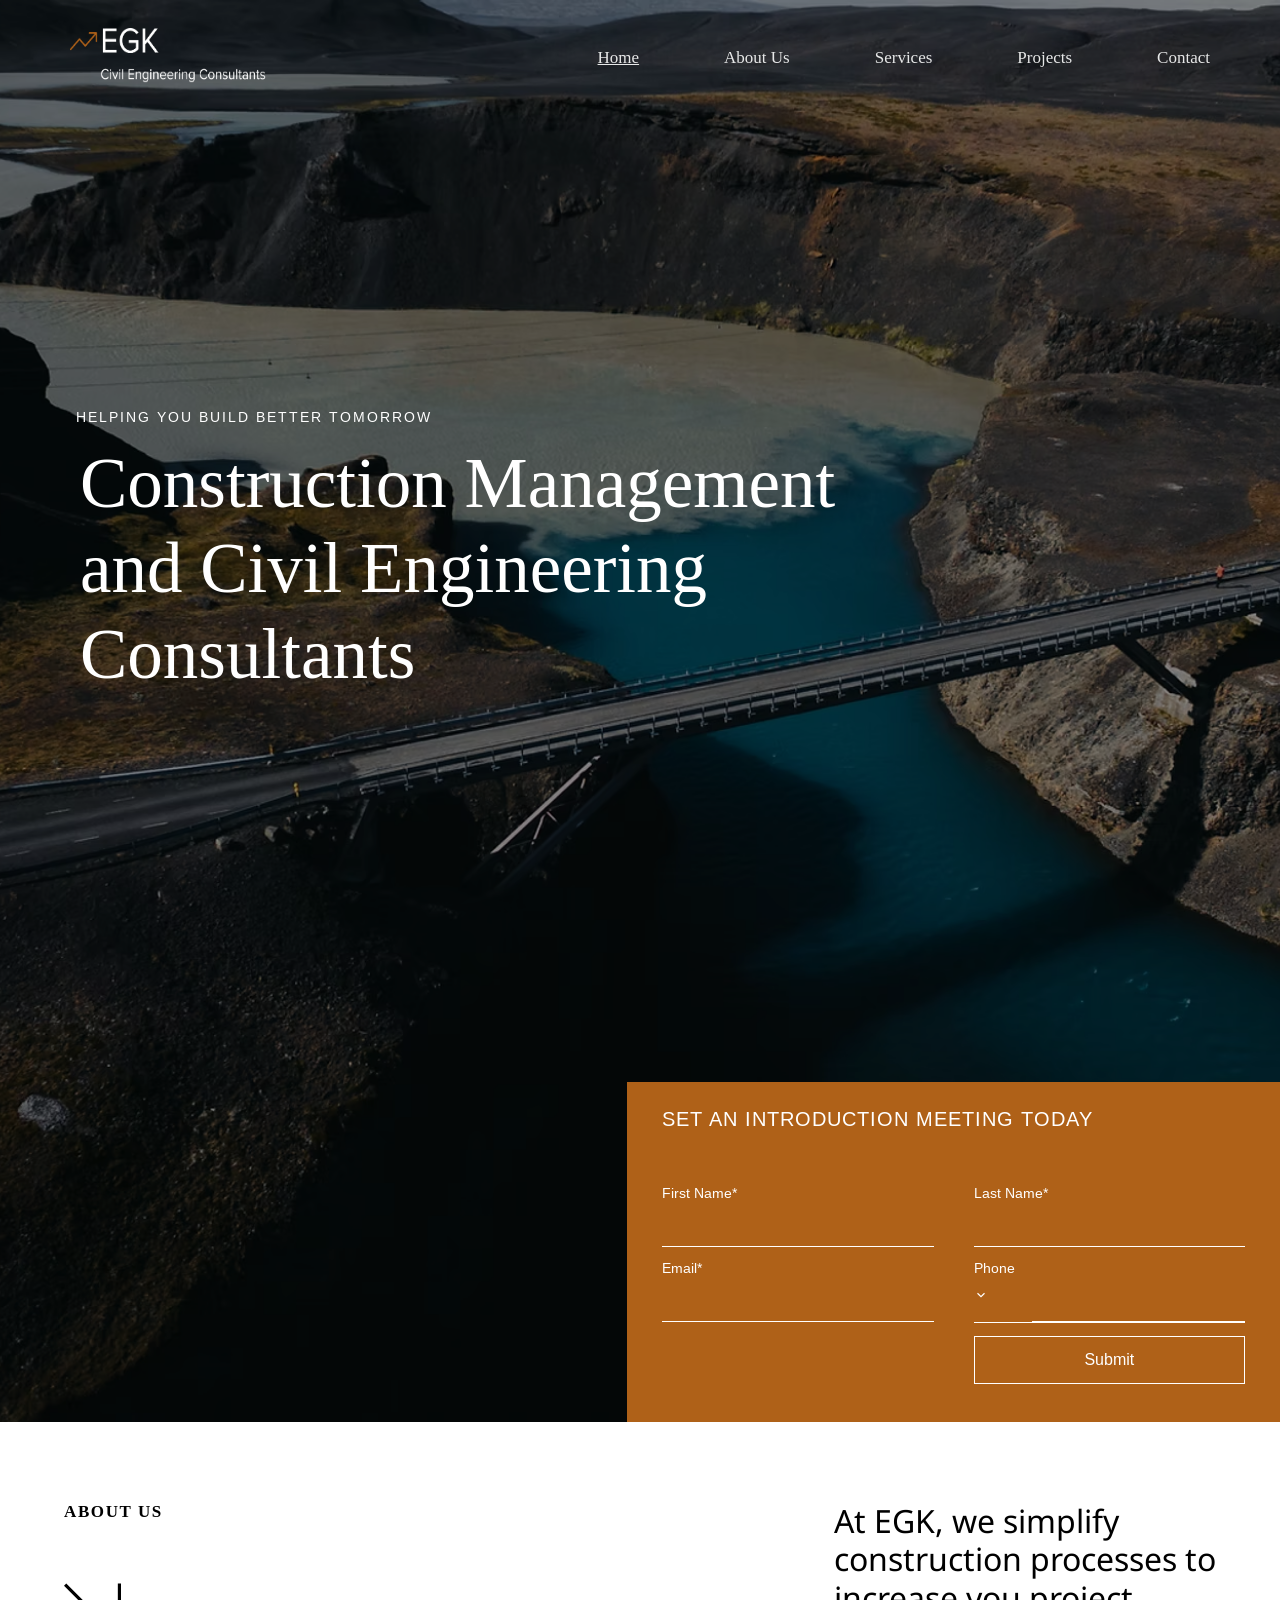
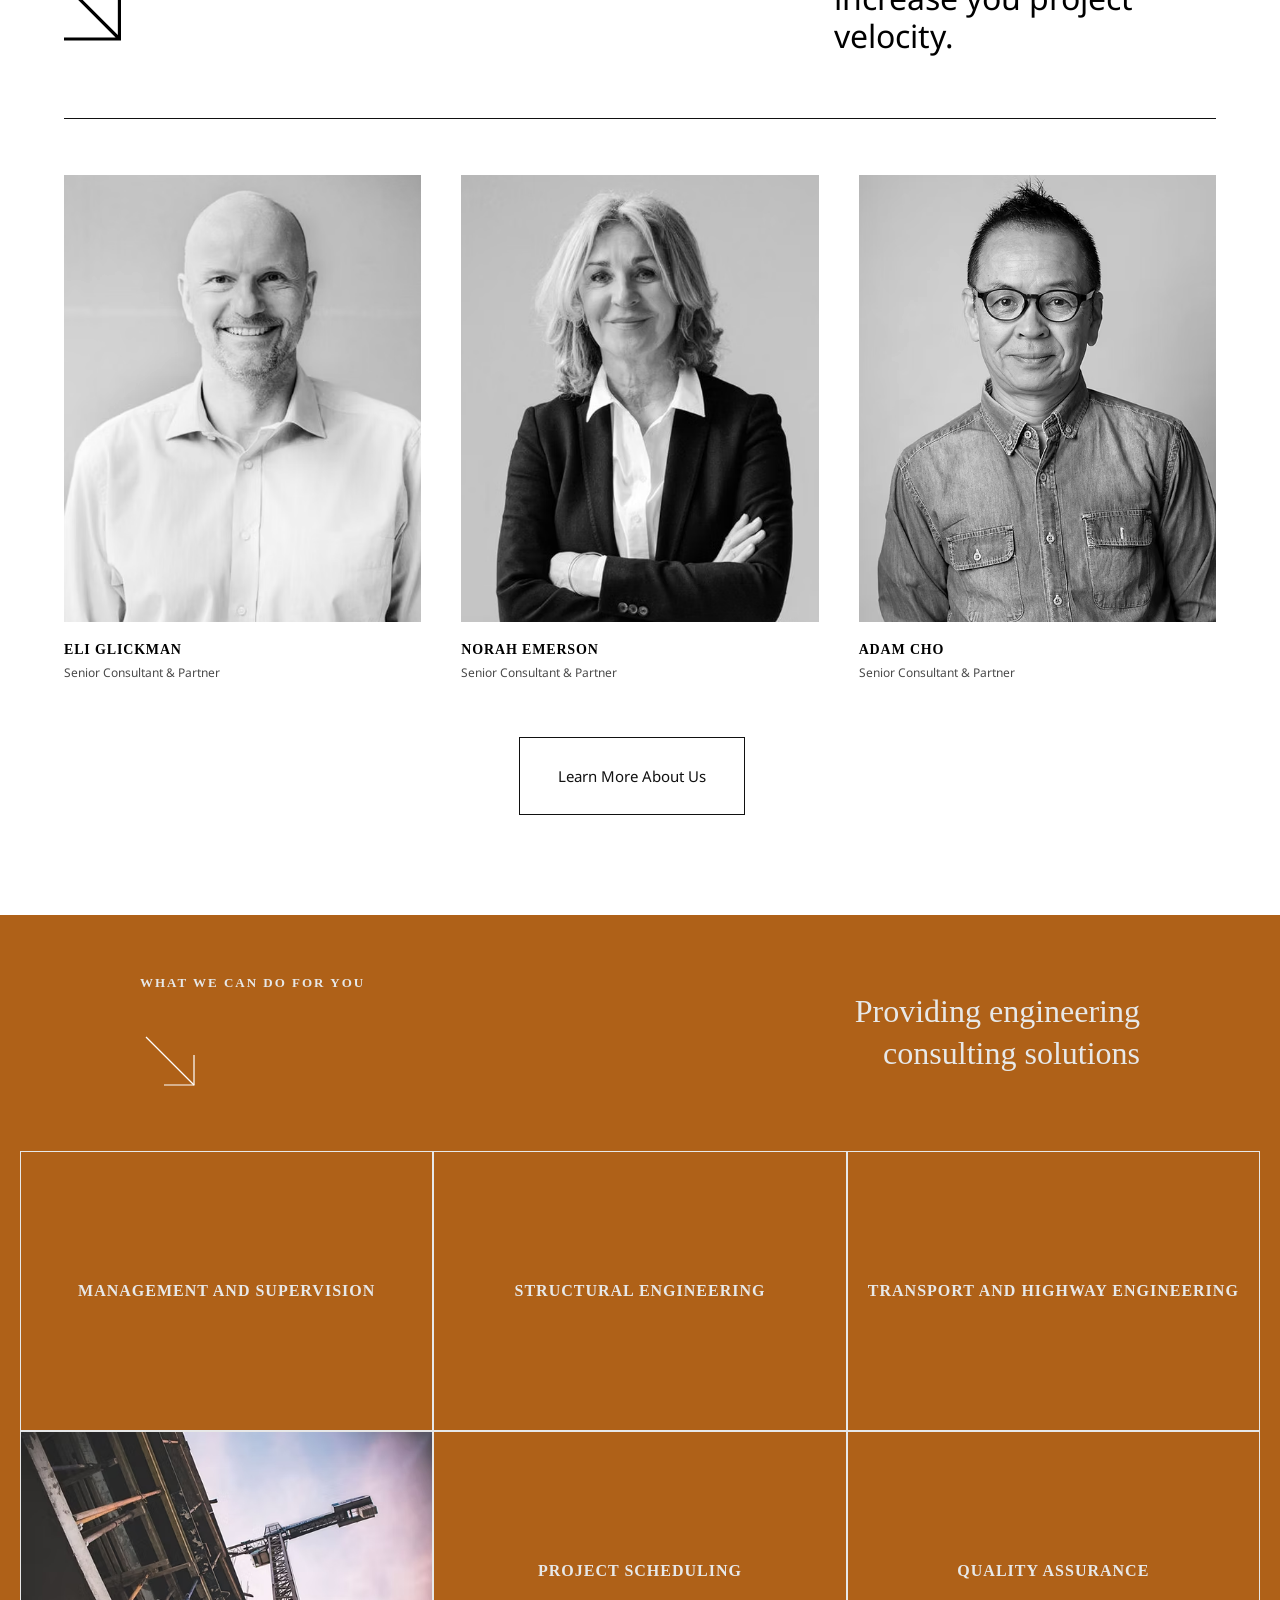
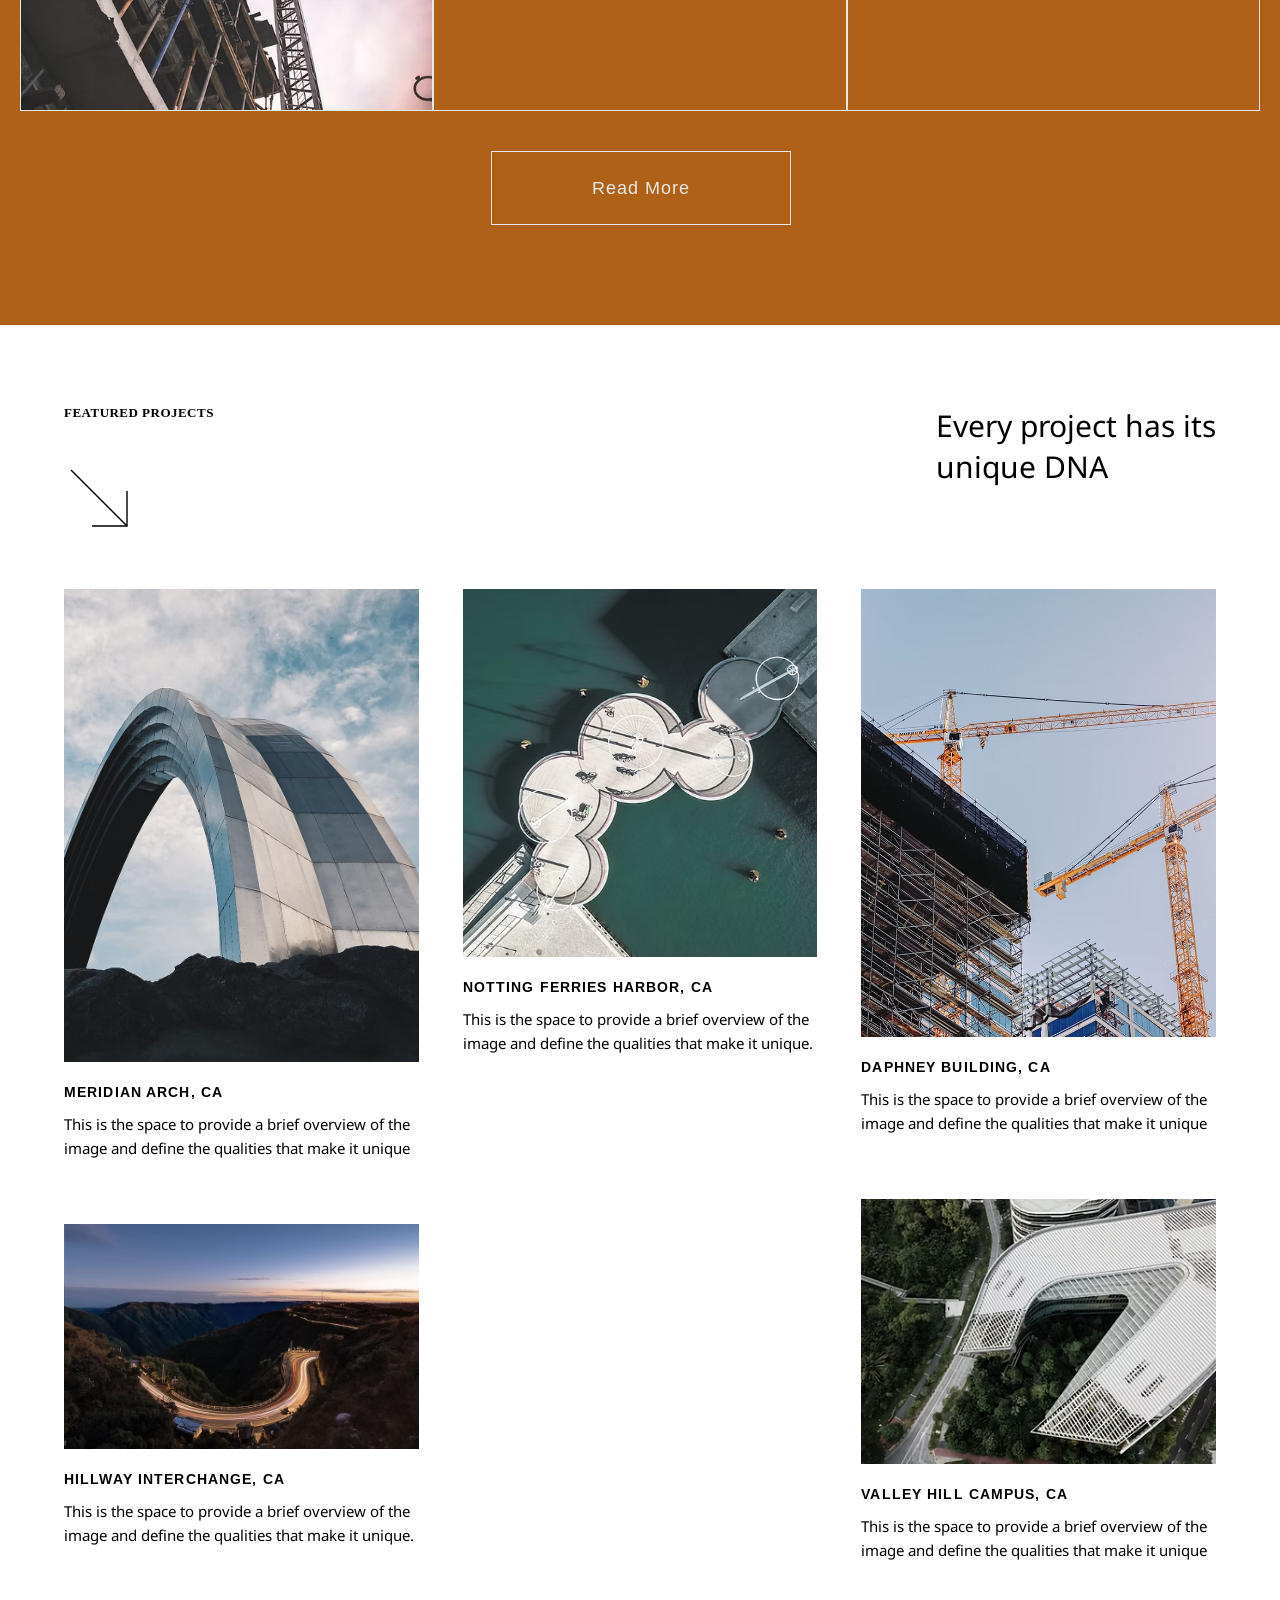
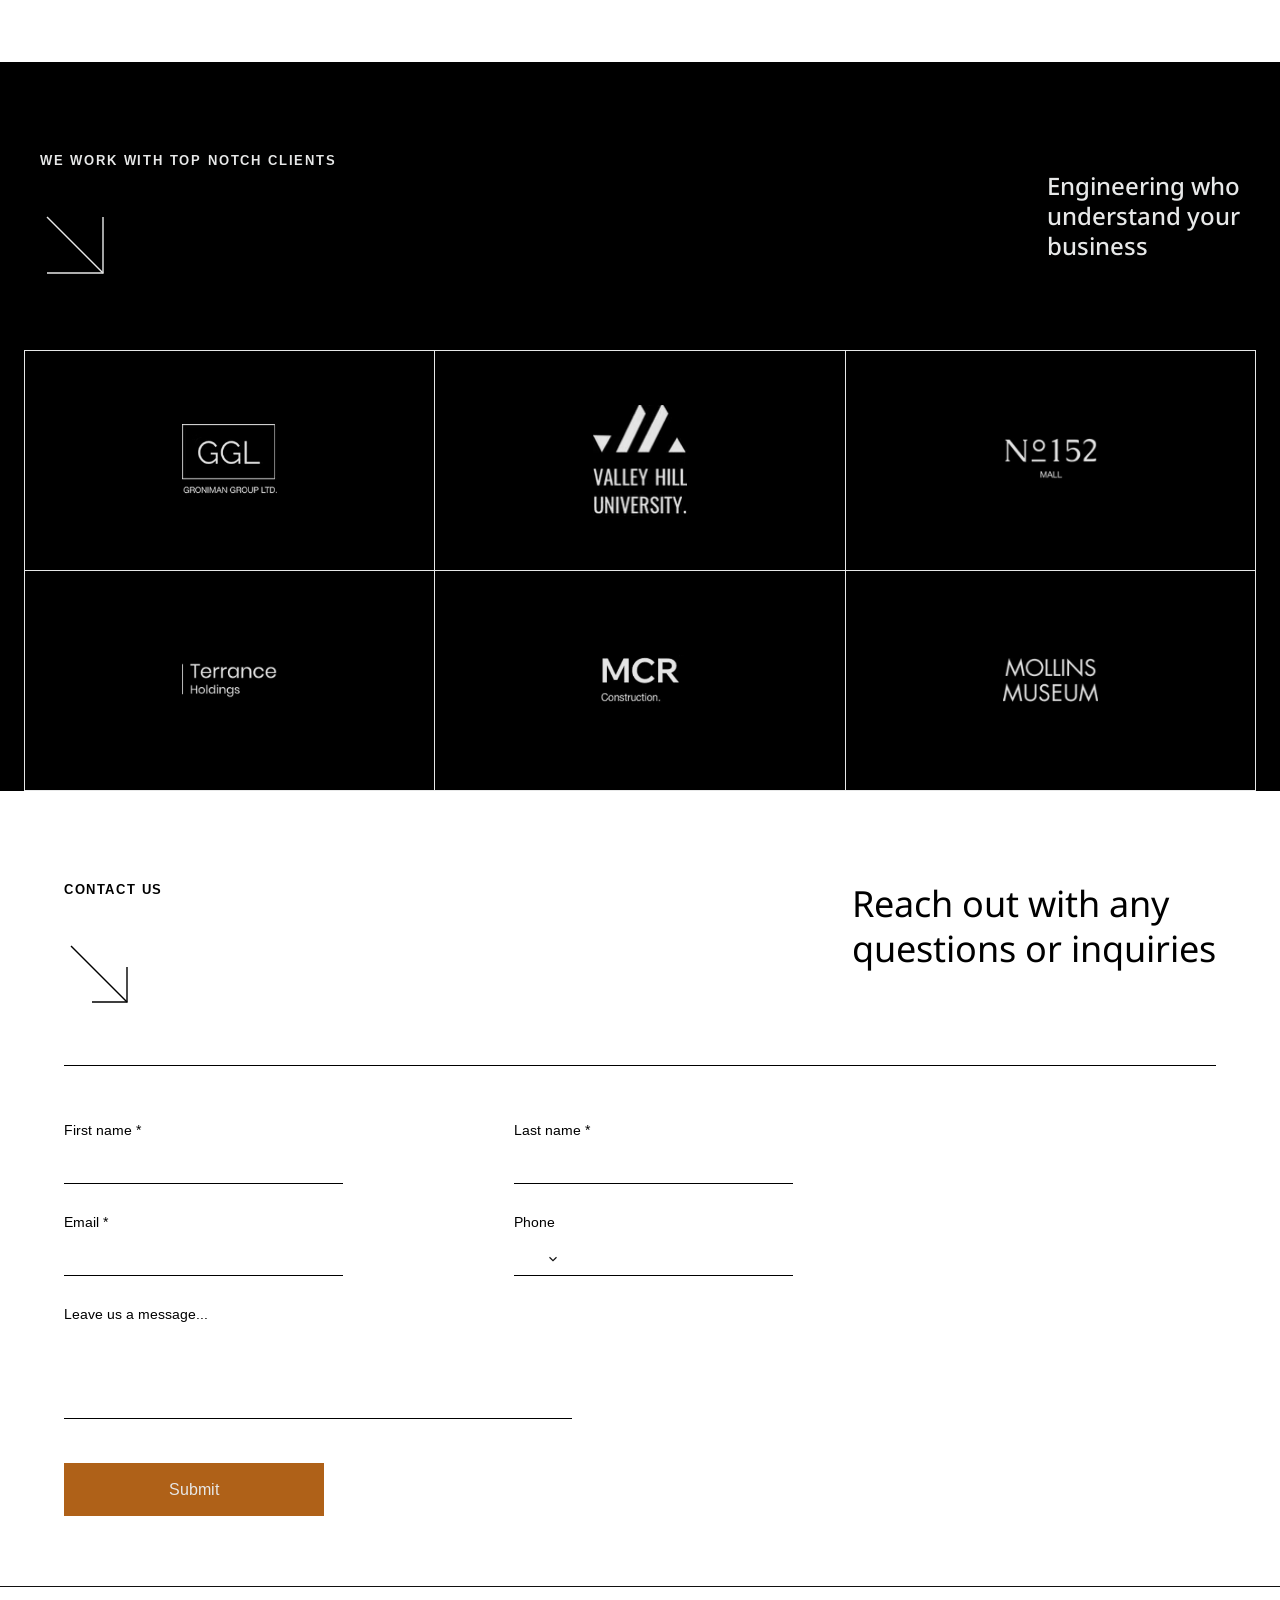
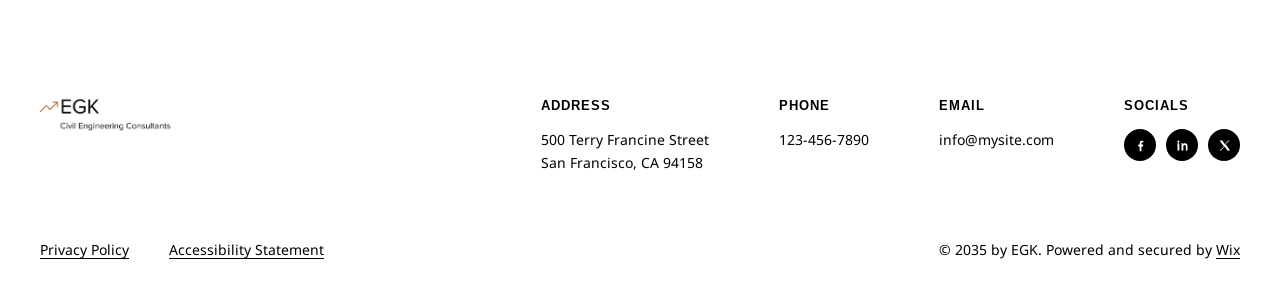
==== commit 7222bbb9: "almostdone" ====
--- a/index.html
+++ b/index.html
@@ -4,6 +4,7 @@
     <meta charset="UTF-8">
     <meta name="viewport" content="width=device-width, initial-scale=1.0">
     <link rel="stylesheet" href="./styles/style.css">
+    <link rel="icon" href="./img/wix-logo.png" type="img/x-icon">
     <title>Civil Engineering Consultants</title>
     <!-- SEO -->
     <meta name="description" content="This is a Engineering web page">
@@ -31,11 +32,11 @@
                     <a href="#"><img src="./img/EGKlogo.png" alt="EGK LOGO" class="logo-img"></a>
                 </div>
                 <ul class="hed-link">
-                    <li><a href="#" class="link link-active">Home</a></li>
+                    <li><a href="./index.html" class="link link-active">Home</a></li>
                     <li><a href="./pages/about-page/about.html" class="link">About Us</a></li>
-                    <li><a href="#" class="link">Services</a></li>
-                    <li><a href="#" class="link">Projects</a></li>
-                    <li><a href="#" class="link">Contact</a></li>
+                    <li><a href="./pages/services-page/service.html" class="link">Services</a></li>
+                    <li><a href="./pages/projects-page/projects.html" class="link">Projects</a></li>
+                    <li><a href="#contact-s" class="link">Contact</a></li>
                 </ul>
             </nav>
         </header>
@@ -160,7 +161,8 @@
                 <div class="name">NORAH EMERSON</div>
                 <div class="role">Senior Consultant &amp; Partner</div>
             </div>
-            <div class="member">            <div class="photo"><img src="./img/Man Wearing Glasses.png" alt="Photo"></div>
+            <div class="member"> 
+                <div class="photo"><img src="./img/Man Wearing Glasses.png" alt="Photo"></div>
                 <div class="name">ADAM CHO</div>
                 <div class="role">Senior Consultant &amp; Partner</div>
                 </div>
@@ -297,7 +299,7 @@
         </div>
     </section>
     <!-- Contact Section -->
-    <section class="contact">
+    <section class="contact" id="contact-s">
         <div class="contact-top">
             <div class="contact-left">
                 <span class="contact-eyebrow">Contact Us</span>
@@ -399,7 +401,7 @@
         </form>
     </section>
     <!-- Footer -->
-    <footer class="footer">
+    <footer class="footer" id="footer-s">
     <div class="footer-top">
         <div class="footer-brand">
             <img src="./img/EGKLOGO-BlACK.png" alt="EGK LOGO" class="footer-logo-img">
@@ -421,13 +423,13 @@
             <div class="footer-info">
                 <span class="footer-label">Socials</span>
                 <div class="footer-socials">
-                    <a href="#" aria-label="Facebook">
+                    <a href="https://www.facebook.com/wix/" aria-label="Facebook">
                         <svg viewBox="0 0 24 24" xmlns="http://www.w3.org/2000/svg"><path d="M13.5 21v-7.5h2.5l.4-3H13.5V8.5c0-.87.24-1.46 1.49-1.46H16.5V4.35c-.26-.03-1.15-.11-2.19-.11-2.17 0-3.66 1.32-3.66 3.75V10.5H8.5v3H10.65V21h2.85z"/></svg>
                     </a>
-                    <a href="#" aria-label="LinkedIn">
+                    <a href="https://www.linkedin.com/company/wix-com" aria-label="LinkedIn">
                         <svg viewBox="0 0 24 24" xmlns="http://www.w3.org/2000/svg"><path d="M6.94 8.5H4V20h2.94V8.5zM5.47 4a1.7 1.7 0 100 3.4 1.7 1.7 0 000-3.4zM20 12.9c0-3-1.6-4.4-3.75-4.4-1.73 0-2.5.95-2.93 1.62V8.5H10.4c.04.86 0 11.5 0 11.5h2.92v-6.4c0-.34.02-.68.12-.93.28-.68.9-1.4 1.96-1.4 1.38 0 1.94 1.06 1.94 2.6V20H20v-7.1z"/></svg>
                     </a>
-                    <a href="#" aria-label="X">
+                    <a href="https://www.twitter.com/wix" aria-label="X">
                         <svg viewBox="0 0 24 24" xmlns="http://www.w3.org/2000/svg"><path d="M4 4l7.1 9.5L4.3 20h1.9l6-6.4 4.6 6.4H21l-7.4-9.9L20 4h-1.9l-5.6 5.9L8.6 4H4z"/></svg>
                     </a>
                 </div>
@@ -436,7 +438,7 @@
     </div>
 
     <div class="footer-bottom">
-        <a href="#" class="footer-link">Privacy Policy</a>
+        <a href="./pages/Privacy-Policy/privacy.html" class="footer-link">Privacy Policy</a>
         <a href="#" class="footer-link">Accessibility Statement</a>
         <span class="footer-copy">© 2035 by EGK. Powered and secured by <a href="#" class="footer-link">Wix</a></span>
     </div>
--- a/styles/style.css
+++ b/styles/style.css
@@ -66,7 +66,7 @@
   margin-left: -4px;
   font-family: "Arimo", sans-serif;
   opacity: 0;
-  animation: fadeIn 3s ease-in-out forwards;
+  animation: fadeIn 1s ease-in-out forwards;
   animation-delay: 2s;
 }
 .fs-sec .fs-content .fs-title {
@@ -76,7 +76,7 @@
   line-height: 1.2;
   max-width: 3000px;
   opacity: 0;
-  animation: fadeIn 3s ease-in-out forwards;
+  animation: fadeIn 1s ease-in-out forwards;
   animation-delay: 2s;
 }
 .fs-sec .meeting-form-wrap {
@@ -201,12 +201,12 @@
 .header .nav-link {
   display: flex;
   justify-content: space-between;
-  align-items: start;
+  align-items: center;
   gap: 8px;
 }
 .header .nav-link .logo-img {
   width: 15rem;
-  height: 65px;
+  height: 63px;
 }
 .header .nav-link .hed-link {
   display: flex;
@@ -214,11 +214,10 @@
   list-style: none;
 }
 .header .nav-link .hed-link .link {
-  color: #fff;
+  color: #e7e8e8;
   text-decoration: none;
   font-size: 17px;
   margin-left: 45px;
-  color: #e7e8e8;
 }
 .header .nav-link .hed-link .link.link-active {
   text-decoration: underline;
@@ -235,7 +234,9 @@
 
 .burger {
   display: none;
+  position: relative;
   width: 35px;
+  height: 24px;
   cursor: pointer;
   z-index: 10;
 }
@@ -243,11 +244,128 @@
   display: block;
   height: 3px;
   width: 100%;
-  background: #fff;
+  background: #e7e8e8;
   margin: 7px 0;
   transition: 0.3s;
-}
-
+  transform-origin: center;
+}
+
+#burger-toggle:checked ~ .burger span:nth-child(1) {
+  transform: translateY(10px) rotate(45deg);
+}
+#burger-toggle:checked ~ .burger span:nth-child(2) {
+  opacity: 0;
+}
+#burger-toggle:checked ~ .burger span:nth-child(3) {
+  transform: translateY(-10px) rotate(-45deg);
+}
+
+@media (max-width: 1024px) {
+  .header {
+    padding: 20px 30px;
+  }
+  .header .nav-link .logo-img {
+    width: 11rem;
+    height: auto;
+  }
+}
+@media (max-width: 900px) {
+  .burger {
+    display: block;
+  }
+  .header .nav-link {
+    position: relative;
+  }
+  .header .nav-link .hed-link {
+    position: fixed;
+    top: 0;
+    right: -100%;
+    width: 70%;
+    max-width: 320px;
+    height: 100vh;
+    background: #000;
+    flex-direction: column;
+    justify-content: center;
+    align-items: flex-start;
+    gap: 0;
+    padding: 100px 40px;
+    transition: right 0.4s cubic-bezier(0.25, 0.1, 0.25, 0.1);
+    box-shadow: -4px 0 20px rgba(0, 0, 0, 0.3);
+  }
+  .header .nav-link .hed-link .link {
+    margin-left: 0;
+    margin-bottom: 32px;
+    font-size: 20px;
+  }
+  #burger-toggle:checked ~ .nav-link .hed-link {
+    right: 0;
+  }
+}
+@media (max-width: 768px) {
+  .header {
+    padding: 18px 24px;
+  }
+  .header .nav-link .logo-img {
+    width: 9rem;
+  }
+}
+@media (max-width: 600px) {
+  .header {
+    padding: 16px 20px;
+  }
+  .burger {
+    width: 30px;
+    height: 20px;
+  }
+  .burger span {
+    margin: 6px 0;
+  }
+  .header .nav-link .logo-img {
+    width: 8rem;
+  }
+  .header .nav-link .hed-link {
+    width: 80%;
+    padding: 90px 30px;
+  }
+  .header .nav-link .hed-link .link {
+    font-size: 18px;
+    margin-bottom: 26px;
+  }
+}
+@media (max-width: 480px) {
+  .header {
+    padding: 14px 16px;
+  }
+  .header .nav-link .logo-img {
+    width: 7rem;
+  }
+}
+@media (max-width: 375px) {
+  .header .nav-link .hed-link {
+    width: 100%;
+    max-width: none;
+    padding: 80px 24px;
+  }
+  .header .nav-link .hed-link .link {
+    font-size: 16px;
+    margin-bottom: 22px;
+  }
+}
+@media (max-width: 320px) {
+  .header {
+    padding: 12px 14px;
+  }
+  .header .nav-link .logo-img {
+    width: 6rem;
+  }
+  .burger {
+    width: 26px;
+    height: 18px;
+  }
+  .burger span {
+    margin: 5px 0;
+  }
+}
 @media (max-width: 1024px) {
   .header {
     padding: 20px 30px;
@@ -557,69 +675,118 @@
   text-decoration: underline;
 }
 
+@media (max-width: 1200px) {
+  .prj .r0w {
+    width: 95%;
+  }
+}
 @media (max-width: 1024px) {
-  .r0w {
+  .prj .r0w {
     width: 100%;
   }
-  .r0w-right h2 {
+  .prj .r0w-right h2 {
     font-size: 26px;
   }
-  .prjcont {
+  .prj .prjcont {
     grid-template-rows: repeat(2, 220px);
   }
 }
+@media (max-width: 900px) {
+  .prj .r0w-left .arrow-icon {
+    width: 50px;
+    height: 50px;
+  }
+}
 @media (max-width: 768px) {
-  .r0w {
+  .prj {
+    padding: 50px 20px;
+  }
+  .prj .r0w {
     flex-direction: column;
     align-items: flex-start;
     gap: 30px;
   }
-  .r0w .r0w-left {
+  .prj .r0w .r0w-left {
     gap: 25px;
   }
-  .r0w .r0w-left .arrow-icon {
+  .prj .r0w .r0w-left .arrow-icon {
     width: 45px;
     height: 45px;
   }
-  .r0w .r0w-right {
+  .prj .r0w .r0w-right {
     width: 100%;
   }
-  .r0w .r0w-right h2 {
+  .prj .r0w .r0w-right h2 {
     text-align: left;
     font-size: 24px;
   }
-  .prjcont {
+  .prj .prjcont {
     grid-template-columns: repeat(2, 1fr);
     grid-template-rows: repeat(3, 220px);
   }
-  .prjcont .cell-1 {
+  .prj .prjcont .cell-1 {
     font-size: 14px;
     padding: 15px;
   }
-  .read-more-btn {
+  .prj .read-more-btn {
     width: 100%;
     margin-top: 30px;
+    margin-left: 0;
+  }
+}
+@media (max-width: 600px) {
+  .prj {
+    padding: 44px 16px;
+  }
+  .prj .r0w-right h2 {
+    font-size: 22px;
   }
 }
 @media (max-width: 480px) {
-  .r0w .r0w-left .r0w-label {
+  .prj {
+    padding: 40px 15px;
+  }
+  .prj .r0w .r0w-left .r0w-label {
     font-size: 12px;
     letter-spacing: 1px;
   }
-  .r0w .r0w-right h2 {
+  .prj .r0w .r0w-right h2 {
     font-size: 20px;
     line-height: 1.4;
   }
-  .prjcont {
+  .prj .prjcont {
     grid-template-columns: 1fr;
     grid-template-rows: repeat(6, 180px);
   }
-  .prjcont .cell-1 {
+  .prj .prjcont .cell-1 {
     font-size: 13px;
   }
-  .read-more-btn {
+  .prj .read-more-btn {
     padding: 18px 10px;
     font-size: 16px;
+  }
+}
+@media (max-width: 375px) {
+  .prj {
+    padding: 34px 12px;
+  }
+  .prj .prjcont {
+    grid-template-rows: repeat(6, 160px);
+  }
+}
+@media (max-width: 320px) {
+  .prj {
+    padding: 28px 10px;
+  }
+  .prj .r0w-right h2 {
+    font-size: 18px;
+  }
+  .prj .prjcont {
+    grid-template-rows: repeat(6, 140px);
+  }
+  .prj .read-more-btn {
+    font-size: 14px;
+    padding: 16px 10px;
   }
 }
 .featured {
@@ -860,7 +1027,7 @@
 }
 .contact .contact-top .contact-right {
   justify-self: end;
-  max-width: 480;
+  max-width: 480px;
 }
 .contact .contact-top .contact-right .contact-headline {
   font-family: "Noto Sans Georgian", sans-serif;
@@ -963,6 +1130,16 @@
   opacity: 0.5;
 }
 
+@media (max-width: 1024px) {
+  .contact {
+    padding: 70px 24px 60px;
+  }
+}
+@media (max-width: 900px) {
+  .contact .contact-top .contact-right .contact-headline {
+    font-size: clamp(20px, 3.5vw, 30px);
+  }
+}
 @media (max-width: 820px) {
   .contact .contact-top {
     grid-template-columns: 1fr;
@@ -979,8 +1156,78 @@
     gap: 20px;
     margin-bottom: 20px;
   }
+  .contact .contact-form .form-group {
+    flex: 1 1 100%;
+    max-width: 100%;
+  }
+  .contact .contact-form .form-group input, .contact .contact-form .form-group textarea {
+    width: 100%;
+  }
+  .contact .contact-form .phone-input {
+    width: 100%;
+  }
   .contact .contact-submit-btn {
     width: 100%;
+  }
+}
+@media (max-width: 768px) {
+  .contact {
+    padding: 60px 20px 50px;
+  }
+  .contact .contact-top {
+    padding-bottom: 40px;
+  }
+  .contact .contact-form {
+    padding-top: 40px;
+  }
+}
+@media (max-width: 600px) {
+  .contact {
+    padding: 50px 16px 44px;
+  }
+  .contact .contact-top .contact-left .contact-arrow {
+    width: 50px;
+    height: 50px;
+  }
+}
+@media (max-width: 480px) {
+  .contact {
+    padding: 40px 14px 40px;
+  }
+  .contact .contact-top .contact-left .contact-eyebrow {
+    font-size: 12px;
+    margin-bottom: 28px;
+  }
+  .contact .contact-form {
+    padding-top: 32px;
+  }
+  .contact .contact-form .form-group label {
+    font-size: 13px;
+  }
+  .contact .contact-form .form-group input,
+  .contact .contact-form .form-group textarea {
+    font-size: 14px;
+  }
+}
+@media (max-width: 375px) {
+  .contact {
+    padding: 32px 12px 36px;
+  }
+  .contact .contact-top .contact-right .contact-headline {
+    font-size: clamp(18px, 5vw, 24px);
+  }
+}
+@media (max-width: 320px) {
+  .contact {
+    padding: 28px 10px 32px;
+  }
+  .contact .contact-top .contact-left .contact-arrow {
+    width: 40px;
+    height: 40px;
+  }
+  .contact .contact-form .contact-submit-btn {
+    font-size: 14px;
+    padding: 14px 0;
   }
 }
 .footer {
